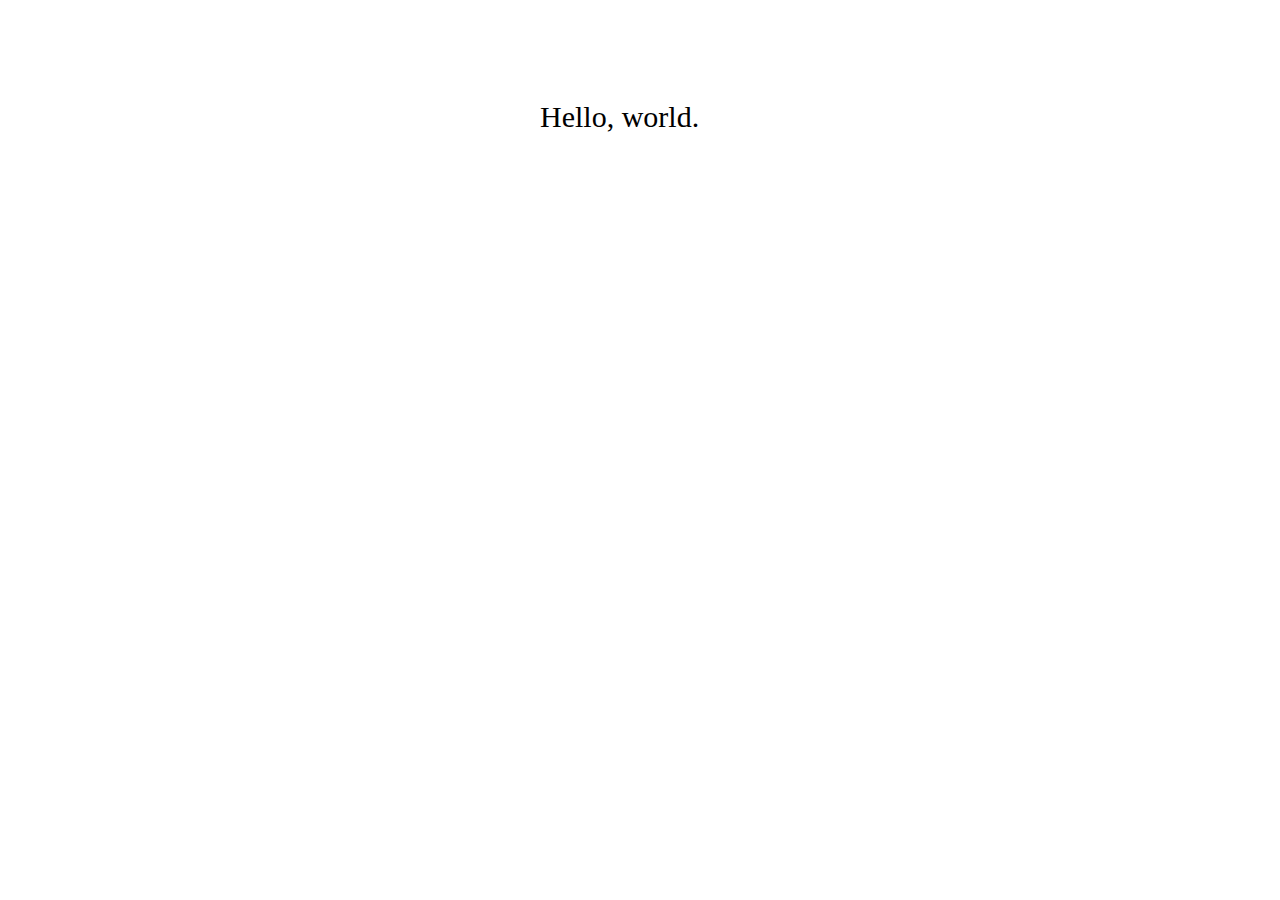
==== index.html @ 1fff1e98 "Create index.html" ====
<!DOCTYPE html>
<html>
<head lang="en">
    <meta charset="UTF-8">
    <title>html5</title>
    <style type="text/css">
    .theme{
      display: block;
      width: 200px;
      font-size: 30px;
      margin: 100px auto;
    }
    </style>
</head>
<body>
<div class="theme">
  Hello, world.
</div>

</body>
</html>
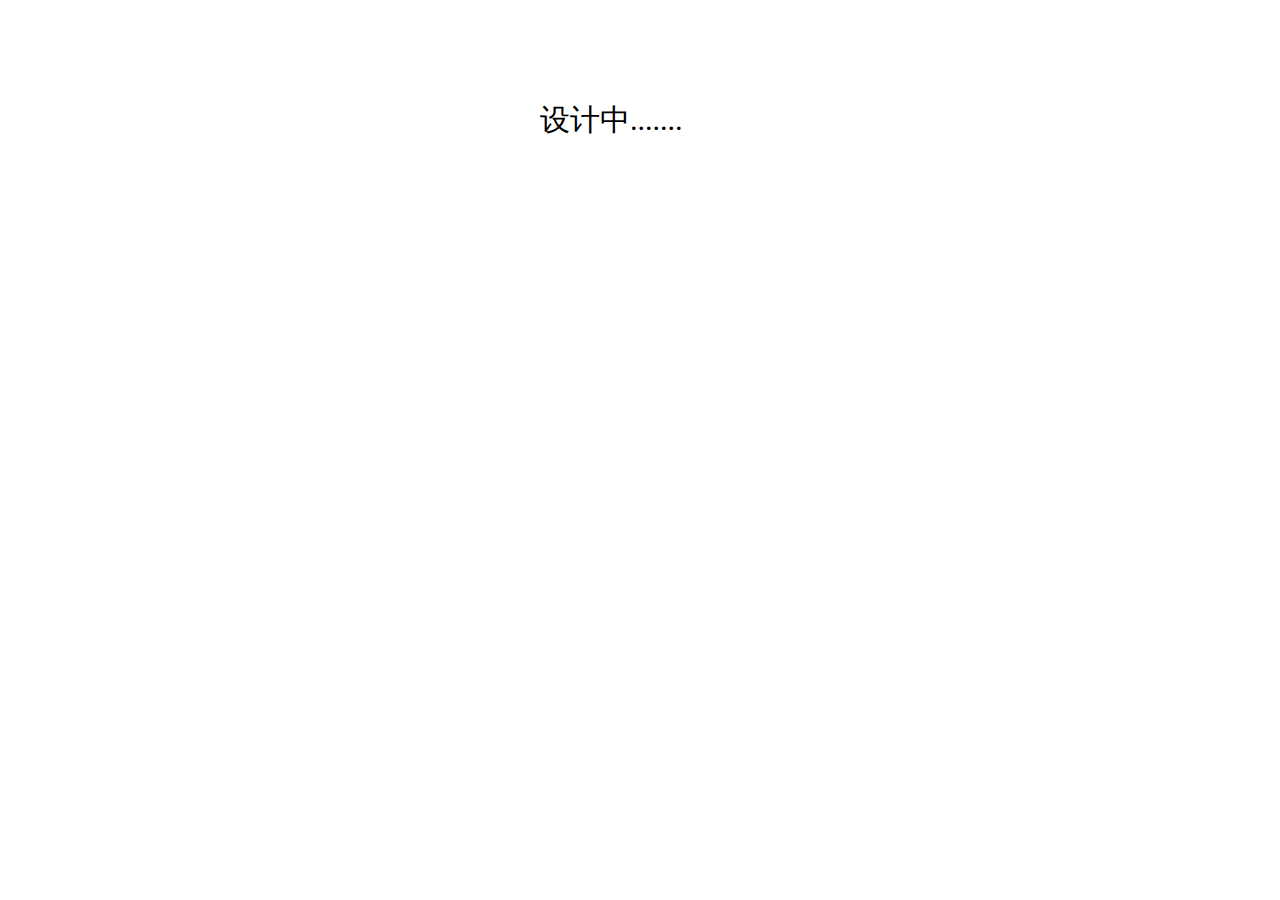
==== commit c62a1b01: "Update index.html" ====
--- a/index.html
+++ b/index.html
@@ -2,7 +2,7 @@
 <html>
 <head lang="en">
     <meta charset="UTF-8">
-    <title>html5</title>
+    <title>我的简历</title>
     <style type="text/css">
     .theme{
       display: block;
@@ -14,7 +14,7 @@
 </head>
 <body>
 <div class="theme">
-  Hello, world.
+  设计中.......
 </div>
 
 </body>
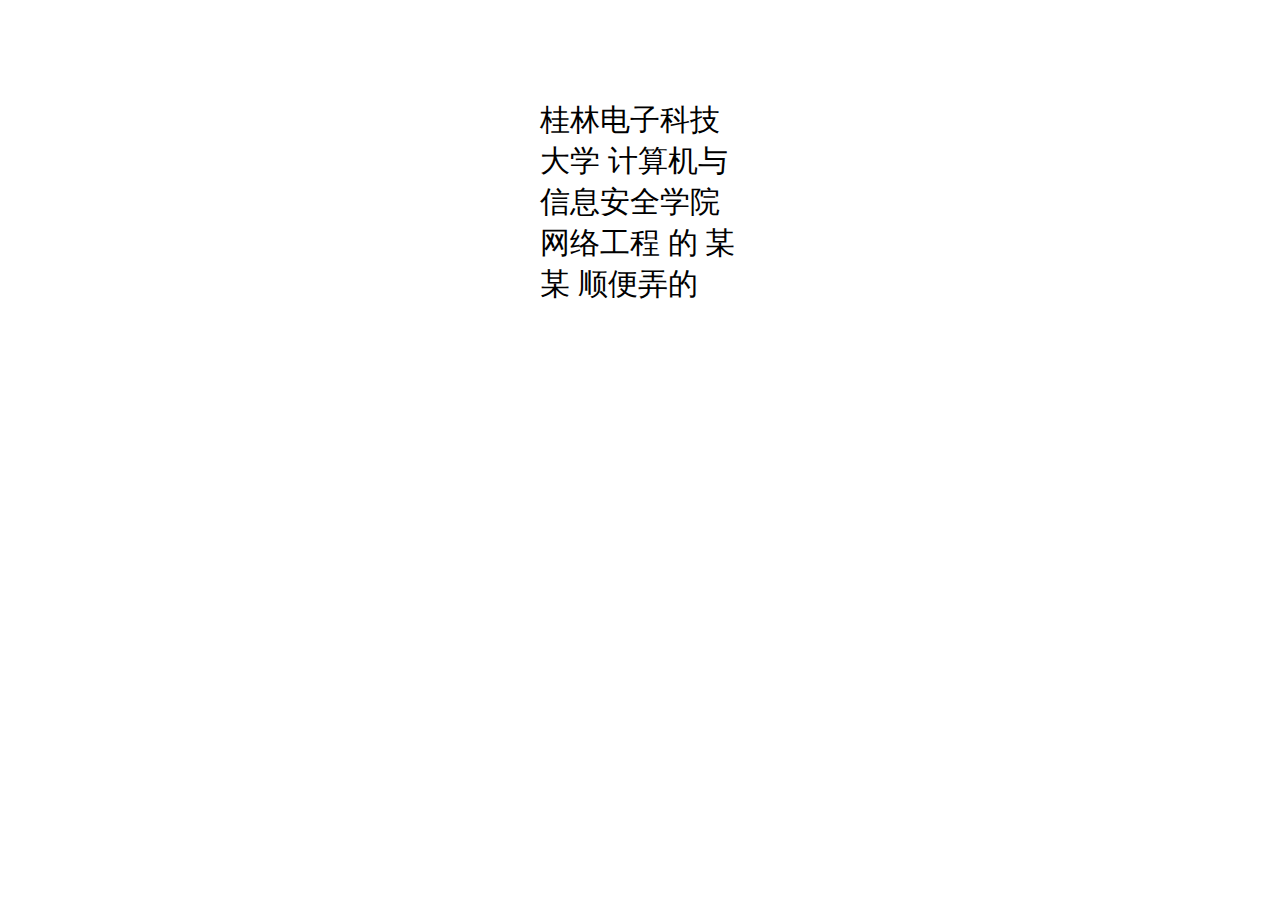
==== commit 5773e537: "Update index.html" ====
--- a/index.html
+++ b/index.html
@@ -14,7 +14,12 @@
 </head>
 <body>
 <div class="theme">
-  设计中.......
+   桂林电子科技大学
+    计算机与信息安全学院
+    网络工程
+    的
+    某某
+    顺便弄的
 </div>
 
 </body>
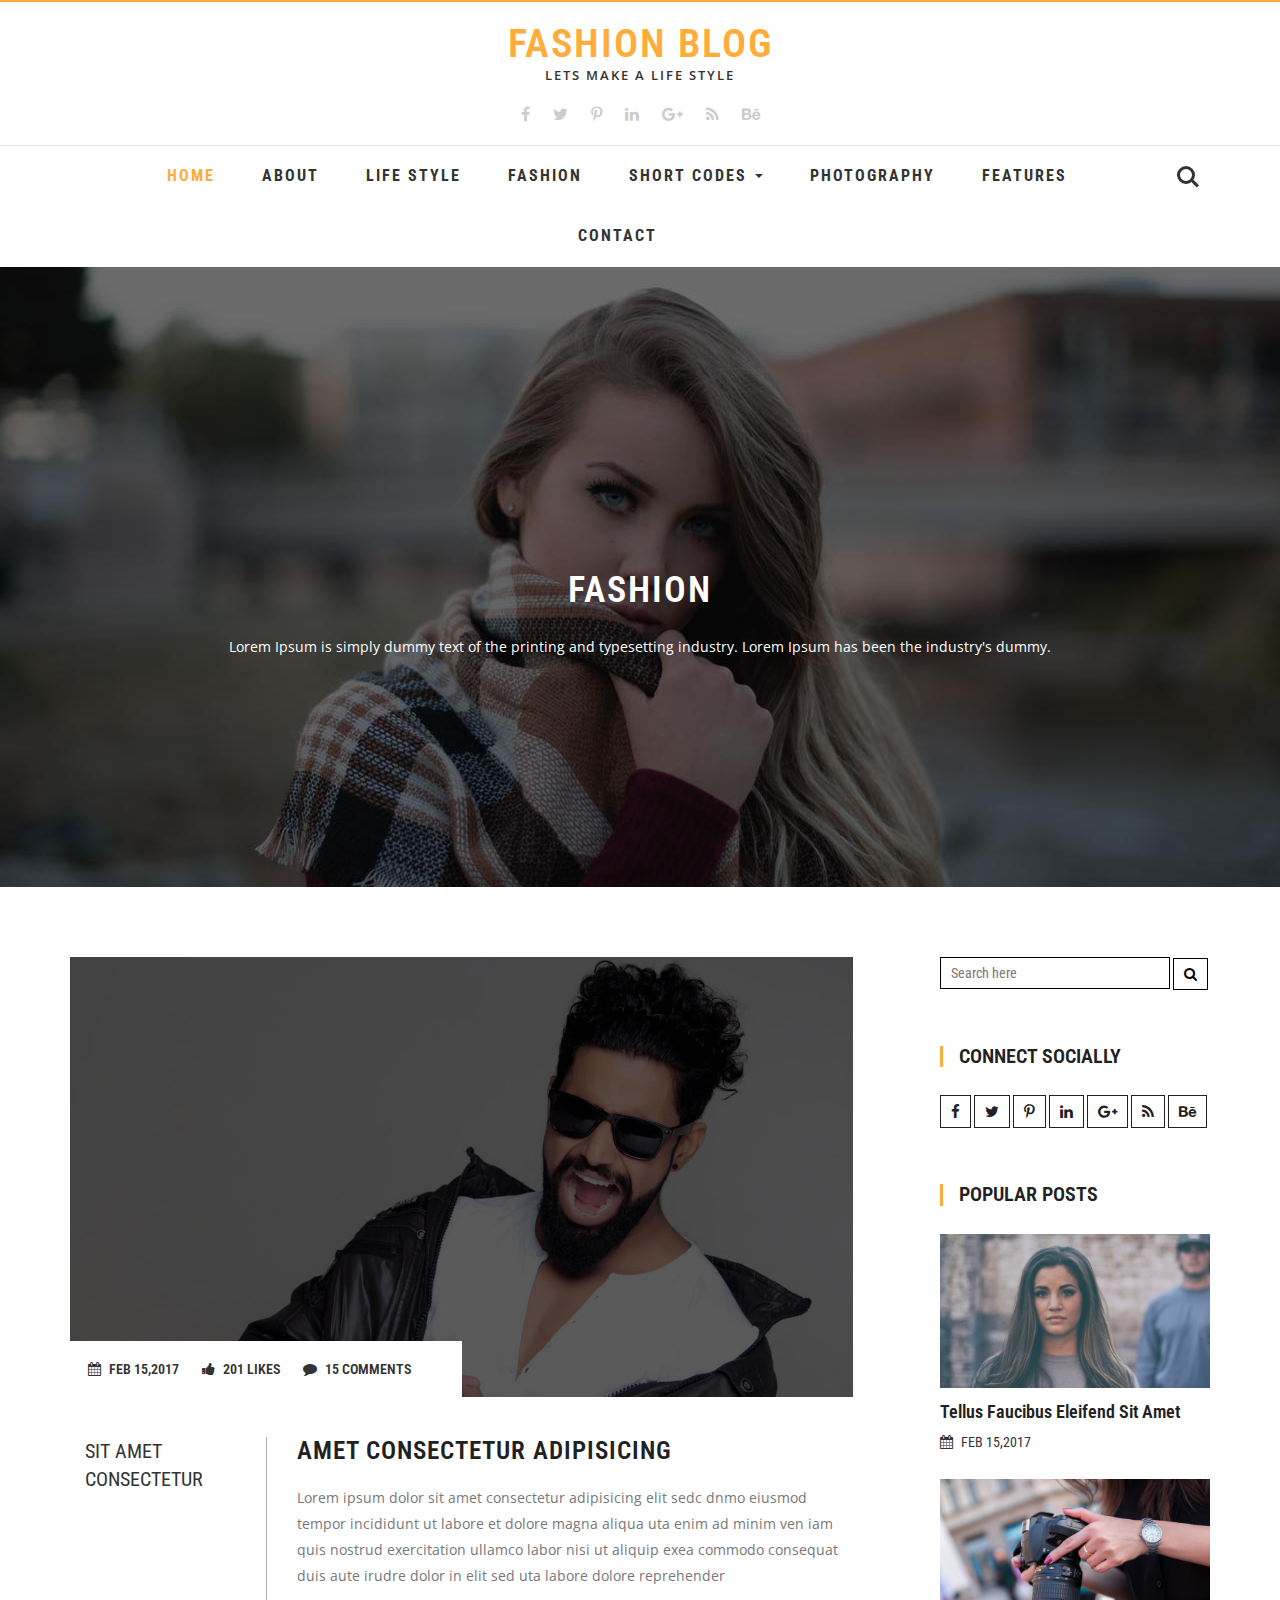
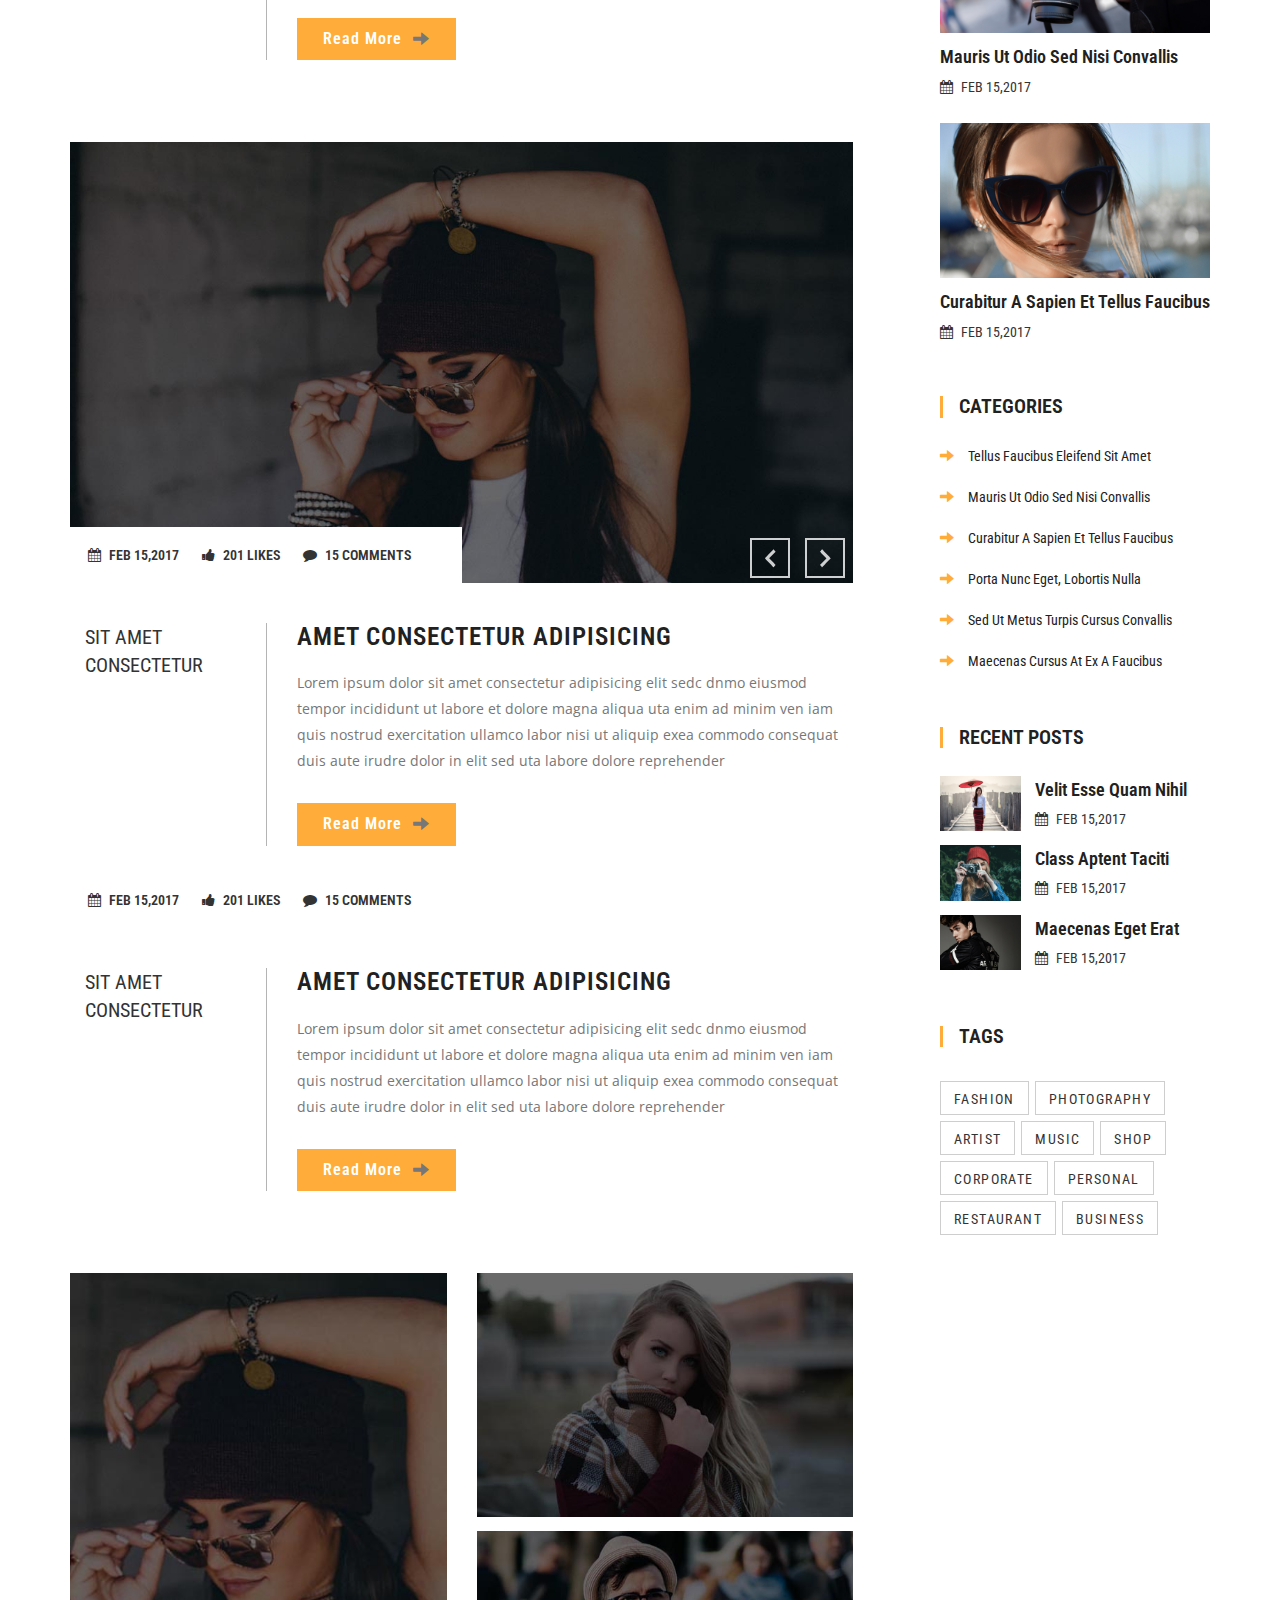
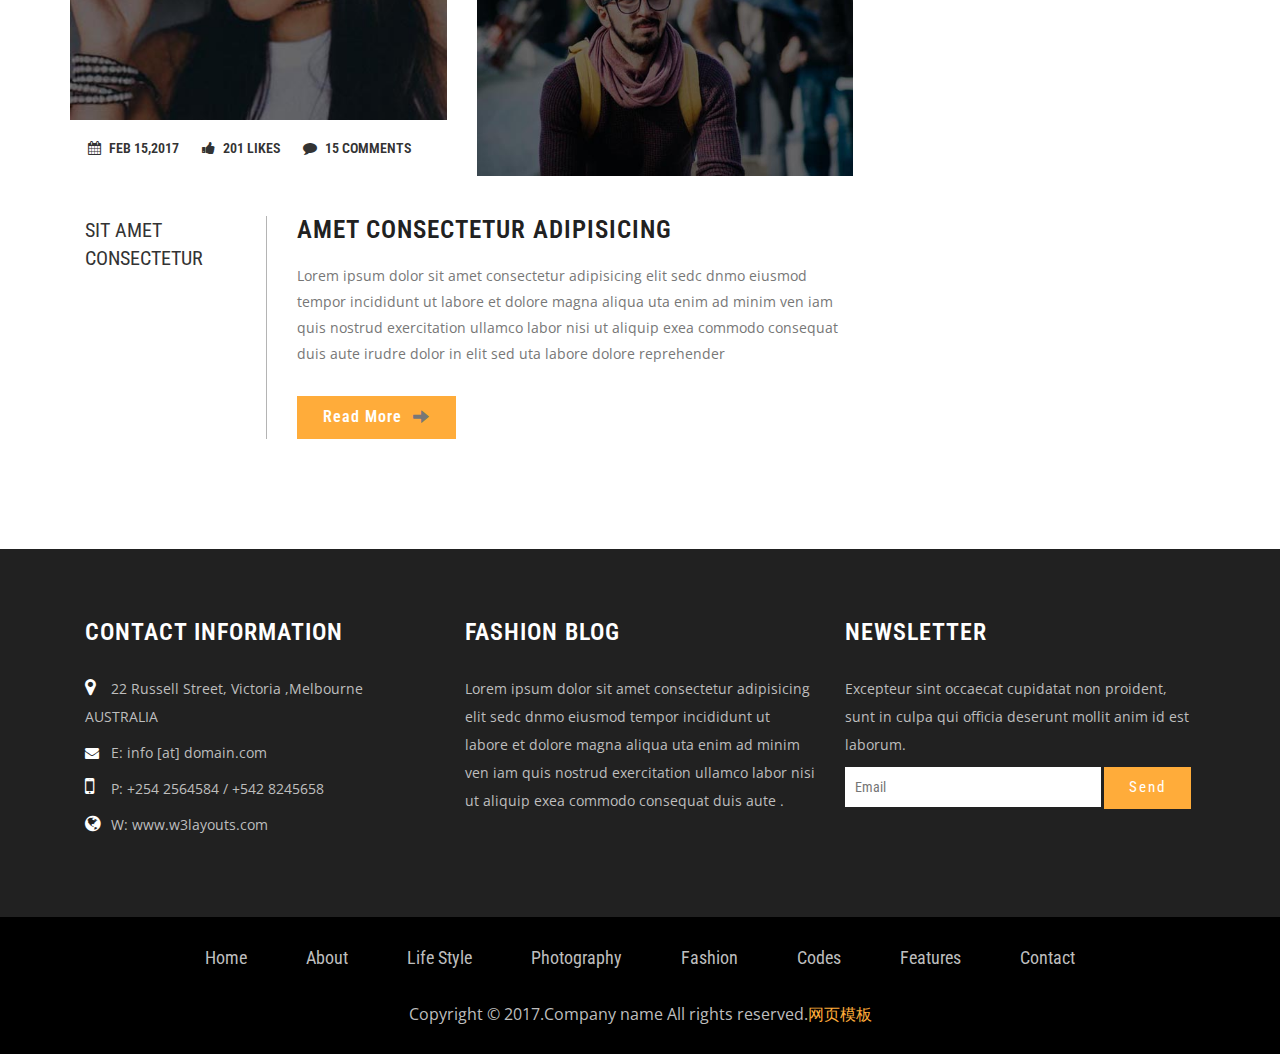
==== commit e081693b: "Add files via upload" ====
--- a/index.html
+++ b/index.html
@@ -1,26 +1,521 @@
-<!DOCTYPE html>
-<html>
-<head lang="en">
-    <meta charset="UTF-8">
-    <title>我的简历</title>
-    <style type="text/css">
-    .theme{
-      display: block;
-      width: 200px;
-      font-size: 30px;
-      margin: 100px auto;
-    }
-    </style>
-</head>
-<body>
-<div class="theme">
-   桂林电子科技大学
-    计算机与信息安全学院
-    网络工程
-    的
-    某某
-    顺便弄的
-</div>
-
-</body>
-</html>
+<!DOCTYPE html>
+<html lang="en">
+<head>
+<title>Home</title>    
+<link href="css/font-awesome.min.css" rel="stylesheet" type="text/css" media="all" /><!-- fontawesome -->     
+<link href="css/bootstrap.min.css" rel="stylesheet" type="text/css" media="all" /><!-- Bootstrap stylesheet -->
+<link href="css/style.css" rel="stylesheet" type="text/css" media="all" />
+<link rel="stylesheet" href="css/flexslider.css" type="text/css" media="screen" property="" />
+<!-- stylesheet -->
+<!-- meta tags -->
+<meta name="viewport" content="width=device-width, initial-scale=1">
+<meta http-equiv="Content-Type" content="text/html; charset=utf-8" />
+<meta name="keywords" content="" />
+<script type="application/x-javascript"> addEventListener("load", function() { setTimeout(hideURLbar, 0); }, false); function hideURLbar(){ window.scrollTo(0,1); } </script>
+<!-- //meta tags -->
+<!--fonts-->
+<link href="http://fonts.googleapis.com/css?family=Roboto+Condensed:300,300i,400,400i,700,700i&subset=cyrillic,cyrillic-ext,greek,greek-ext,latin-ext,vietnamese" rel="stylesheet">
+<link href="http://fonts.googleapis.com/css?family=Open+Sans" rel="stylesheet">
+<!--//fonts-->
+<script type="text/javascript" src="js/jquery-2.1.4.min.js"></script>
+<script src="js/main.js"></script>
+<!-- Required-js -->
+<!-- main slider-banner -->
+<script src="js/skdslider.min.js"></script>
+<link href="css/skdslider.css" rel="stylesheet">
+<script type="text/javascript">
+		jQuery(document).ready(function(){
+			jQuery('#demo1').skdslider({'delay':5000, 'animationSpeed': 2000,'showNextPrev':true,'showPlayButton':true,'autoSlide':true,'animationType':'fading'});
+						
+			jQuery('#responsive').change(function(){
+			  $('#responsive_wrapper').width(jQuery(this).val());
+			});
+			
+		});
+</script>	
+<!-- //main slider-banner --> 
+<!-- start-smoth-scrolling -->
+<script type="text/javascript" src="js/move-top.js"></script>
+<script type="text/javascript" src="js/easing.js"></script>
+<script type="text/javascript">
+	jQuery(document).ready(function($) {
+		$(".scroll").click(function(event){		
+			event.preventDefault();
+			$('html,body').animate({scrollTop:$(this.hash).offset().top},1000);
+		});
+	});
+</script>
+<!-- start-smoth-scrolling -->
+
+<!-- scriptfor smooth drop down-nav -->
+<script>
+$(document).ready(function(){
+    $(".dropdown").hover(            
+        function() {
+            $('.dropdown-menu', this).stop( true, true ).slideDown("fast");
+            $(this).toggleClass('open');        
+        },
+        function() {
+            $('.dropdown-menu', this).stop( true, true ).slideUp("fast");
+            $(this).toggleClass('open');       
+        }
+    );
+});
+</script>
+<!-- //script for smooth drop down-nav -->
+</head>
+<body>
+<!-- header -->
+	<header>
+		<div class="w3layouts-top-strip">
+			<div class="container">
+				<div class="logo">
+					<h1><a href="index.html">Fashion Blog</a></h1>
+					<p>lets make a Life style</p>
+				</div>
+				<div class="w3ls-social-icons">
+					<a class="facebook" href="#"><i class="fa fa-facebook"></i></a>
+					<a class="twitter" href="#"><i class="fa fa-twitter"></i></a>
+					<a class="pinterest" href="#"><i class="fa fa-pinterest-p"></i></a>
+					<a class="linkedin" href="#"><i class="fa fa-linkedin"></i></a>
+					<a class="linkedin" href="#"><i class="fa fa-google-plus"></i></a>
+					<a class="linkedin" href="#"><i class="fa fa-rss"></i></a>
+					<a class="linkedin" href="#"><i class="fa fa-behance"></i></a>
+				</div>
+			</div>
+		</div>
+		<!-- navigation -->
+			<nav class="navbar navbar-default">
+			  <div class="container">
+				<!-- Brand and toggle get grouped for better mobile display -->
+				<div class="navbar-header">
+				  <button type="button" class="navbar-toggle collapsed" data-toggle="collapse" data-target="#bs-example-navbar-collapse-1" aria-expanded="false">
+					<span class="sr-only">Toggle navigation</span>
+					<span class="icon-bar"></span>
+					<span class="icon-bar"></span>
+					<span class="icon-bar"></span>
+				  </button>
+				</div>
+
+				<!-- Collect the nav links, forms, and other content for toggling -->
+				<div class="collapse navbar-collapse" id="bs-example-navbar-collapse-1">
+				  <ul class="nav navbar-nav">
+					<li><a class="active" href="index.html">Home</a></li>
+					<li><a href="about.html">About</a></li>
+					<li><a href="lifestyle.html">Life Style</a></li>
+					
+					<li><a href="fashion.html">Fashion</a></li>
+					<li class="dropdown">
+					  <a href="#" class="dropdown-toggle" data-toggle="dropdown" role="button" aria-haspopup="true" aria-expanded="false">Short Codes <span class="caret"></span></a>
+					  <ul class="dropdown-menu">
+					  <li><a href="icons.html">Icons Page</a></li>
+						<li><a href="typo.html">Typography</a></li>
+						
+					  </ul>
+					</li>
+					<li><a href="photography.html">Photography</a></li>
+					<li><a href="features.html">Features</a></li>
+					<li><a href="contact.html">Contact</a></li>
+				  </ul>
+				</div><!-- /.navbar-collapse -->
+				<div class="w3_agile_login">
+							<div class="cd-main-header">
+								<a class="cd-search-trigger" href="#cd-search"> <span></span></a>
+								<!-- cd-header-buttons -->
+							</div>
+							<div id="cd-search" class="cd-search">
+								<form action="#" method="post">
+									<input name="Search" type="search" placeholder="Search...">
+								</form>
+							</div>
+						</div>
+						<div class="clearfix"> </div>
+
+			  </div><!-- /.container-fluid -->
+			</nav>
+			
+		<!-- //navigation -->
+	</header>
+	<!-- //header -->
+	<!-- top-header and slider -->
+	<div class="w3-slider">	
+	<!-- main-slider -->
+		<ul id="demo1">
+			<li>
+				<img src="images/1.jpg" alt="" />
+				<!--Slider Description example-->
+				<div class="slide-desc">
+					<h3>Fashion</h3>
+					<p>Lorem Ipsum is simply dummy text of the printing and typesetting industry. Lorem Ipsum has been the industry's dummy. </p>
+				</div>
+			</li>
+			<li>
+				<img src="images/2.jpg" alt="" />
+				  <div class="slide-desc">
+					<h3>Life Style </h3>
+					<p>It is a long established fact that a reader will be distracted by the readable content of a page when looking at its layout. </p>
+				</div>
+			</li>
+			<li>
+				<img src="images/3.jpg" alt="" />
+				<div class="slide-desc">
+					<h3>Photography</h3>
+					<p>Contrary to popular belief, Lorem Ipsum is not simply random text. It has roots in a piece of classical Latin literature. </p>
+				</div>
+			</li>
+			
+		</ul>
+	</div>
+	<!-- //main-slider -->
+	<!-- //top-header and slider -->
+	<div class="container">
+		<div class="banner-btm-agile">
+		<!-- //btm-wthree-left -->
+			<div class="col-md-9 btm-wthree-left">
+				<div class="wthree-top">
+					<div class="w3agile-top">
+						<div class="w3agile_special_deals_grid_left_grid">
+							<a href="singlepage.html"><img src="images/4.jpg" class="img-responsive" alt="" /></a>
+						</div>
+						<div class="w3agile-middle">
+						<ul>
+							<li><a href="#"><i class="fa fa-calendar" aria-hidden="true"></i>FEB 15,2017</a></li>
+							<li><a href="#"><i class="fa fa-thumbs-up" aria-hidden="true"></i>201 LIKES</a></li>
+							<li><a href="#"><i class="fa fa-comment" aria-hidden="true"></i>15 COMMENTS</a></li>
+							
+						</ul>
+					</div>
+					</div>
+					
+					<div class="w3agile-bottom">
+						<div class="col-md-3 w3agile-left">
+							<h5>Sit amet consectetur</h5>
+						</div>
+						<div class="col-md-9 w3agile-right">
+							<h3><a href="singlepage.html">Amet consectetur adipisicing </a></h3>
+							<p>Lorem ipsum dolor sit amet consectetur adipisicing elit sedc dnmo eiusmod tempor incididunt ut labore et dolore magna aliqua uta enim ad minim ven iam quis nostrud exercitation ullamco labor nisi ut aliquip exea commodo consequat duis aute irudre dolor in elit sed uta labore dolore reprehender</p>
+							<a class="agileits w3layouts" href="singlepage.html">Read More <span class="glyphicon agileits w3layouts glyphicon-arrow-right" aria-hidden="true"></span></a>
+						</div>
+							<div class="clearfix"></div>
+					</div>
+				</div>
+				<!-- wthree-top-1 -->
+				<div class="wthree-top-1">
+					<div class="w3agile-top">
+						<section class="slider">
+					<div class="flexslider">
+						<ul class="slides">
+							<li>
+								<div class="w3agile_special_deals_grid_left_grid">
+									<a href="singlepage.html"><img src="images/2.jpg" class="img-responsive" alt="" /></a>
+								</div>
+							</li>
+							<li>
+								<div class="w3agile_special_deals_grid_left_grid">
+									<a href="singlepage.html"><img src="images/3.jpg" class="img-responsive" alt="" /></a>
+								</div>
+							</li>
+							<li>
+								<div class="w3agile_special_deals_grid_left_grid">
+									<a href="singlepage.html"><img src="images/3.jpg" class="img-responsive" alt="" /></a>
+								</div>
+							</li>
+						</ul>
+					</div>
+				</section>
+			<!-- flexSlider -->
+				<script defer src="js/jquery.flexslider.js"></script>
+				<script type="text/javascript">
+					$(window).load(function(){
+					  $('.flexslider').flexslider({
+						animation: "slide",
+						start: function(slider){
+						  $('body').removeClass('loading');
+						}
+					  });
+					});
+				</script>
+			<!-- //flexSlider -->
+
+						<div class="w3agile-middle">
+						<ul>
+							<li><a href="#"><i class="fa fa-calendar" aria-hidden="true"></i>FEB 15,2017</a></li>
+							<li><a href="#"><i class="fa fa-thumbs-up" aria-hidden="true"></i>201 LIKES</a></li>
+							<li><a href="#"><i class="fa fa-comment" aria-hidden="true"></i>15 COMMENTS</a></li>
+							
+						</ul>
+					</div>
+					</div>
+					
+					<div class="w3agile-bottom">
+						<div class="col-md-3 w3agile-left">
+							<h5>Sit amet consectetur</h5>
+						</div>
+						<div class="col-md-9 w3agile-right">
+							<h3><a href="singlepage.html">Amet consectetur adipisicing </a></h3>
+							<p>Lorem ipsum dolor sit amet consectetur adipisicing elit sedc dnmo eiusmod tempor incididunt ut labore et dolore magna aliqua uta enim ad minim ven iam quis nostrud exercitation ullamco labor nisi ut aliquip exea commodo consequat duis aute irudre dolor in elit sed uta labore dolore reprehender</p>
+							<a class="agileits w3layouts" href="singlepage.html">Read More <span class="glyphicon agileits w3layouts glyphicon-arrow-right" aria-hidden="true"></span></a>
+						</div>
+							<div class="clearfix"></div>
+					</div>
+				</div>
+				<!-- //wthree-top-1 -->
+				<!-- wthree-top-1 -->
+				<div class="wthree-top-1">
+					<div class="w3agile-top">
+						<!---<iframe src="https://player.vimeo.com/video/37111758" webkitallowfullscreen mozallowfullscreen allowfullscreen></iframe>--->
+
+						<div class="w3agile-middle">
+						<ul>
+							<li><a href="#"><i class="fa fa-calendar" aria-hidden="true"></i>FEB 15,2017</a></li>
+							<li><a href="#"><i class="fa fa-thumbs-up" aria-hidden="true"></i>201 LIKES</a></li>
+							<li><a href="#"><i class="fa fa-comment" aria-hidden="true"></i>15 COMMENTS</a></li>
+							
+						</ul>
+					</div>
+					</div>
+					
+					<div class="w3agile-bottom">
+						<div class="col-md-3 w3agile-left">
+							<h5>Sit amet consectetur</h5>
+						</div>
+						<div class="col-md-9 w3agile-right">
+							<h3><a href="singlepage.html">Amet consectetur adipisicing </a></h3>
+							<p>Lorem ipsum dolor sit amet consectetur adipisicing elit sedc dnmo eiusmod tempor incididunt ut labore et dolore magna aliqua uta enim ad minim ven iam quis nostrud exercitation ullamco labor nisi ut aliquip exea commodo consequat duis aute irudre dolor in elit sed uta labore dolore reprehender</p>
+							<a class="agileits w3layouts" href="singlepage.html">Read More <span class="glyphicon agileits w3layouts glyphicon-arrow-right" aria-hidden="true"></span></a>
+						</div>
+							<div class="clearfix"></div>
+					</div>
+				</div>
+				<!-- //wthree-top-1 -->
+				<div class="wthree-top-1">
+					<div class="w3agile-top">
+					<div class="col-md-6 w3-lft">
+						<div class="w3agile_special_deals_grid_left_grid">
+							<a href="singlepage.html"><img src="images/5.jpg" class="img-responsive" alt="" /></a>
+						</div>
+					</div>
+					<div class="col-md-6 w3-rgt">
+						<div class="w3-rgt-top">
+							<div class="w3agile_special_deals_grid_left_grid">
+								<a href="singlepage.html"><img src="images/g6.jpg" class="img-responsive" alt="" /></a>
+							</div>
+						</div>
+						<div class="w3-rgt-top1">
+							<div class="w3agile_special_deals_grid_left_grid">
+								<a href="singlepage.html"><img src="images/g8.jpg" class="img-responsive" alt="" /></a>
+							</div>
+						</div>
+					</div>
+					<div class="clearfix"></div>
+						<div class="w3agile-middle">
+						<ul>
+							<li><a href="#"><i class="fa fa-calendar" aria-hidden="true"></i>FEB 15,2017</a></li>
+							<li><a href="#"><i class="fa fa-thumbs-up" aria-hidden="true"></i>201 LIKES</a></li>
+							<li><a href="#"><i class="fa fa-comment" aria-hidden="true"></i>15 COMMENTS</a></li>
+							
+						</ul>
+					</div>
+					</div>
+					
+					<div class="w3agile-bottom">
+						<div class="col-md-3 w3agile-left">
+							<h5>Sit amet consectetur</h5>
+						</div>
+						<div class="col-md-9 w3agile-right">
+							<h3><a href="singlepage.html">Amet consectetur adipisicing </a></h3>
+							<p>Lorem ipsum dolor sit amet consectetur adipisicing elit sedc dnmo eiusmod tempor incididunt ut labore et dolore magna aliqua uta enim ad minim ven iam quis nostrud exercitation ullamco labor nisi ut aliquip exea commodo consequat duis aute irudre dolor in elit sed uta labore dolore reprehender</p>
+							<a class="agileits w3layouts" href="singlepage.html">Read More <span class="glyphicon agileits w3layouts glyphicon-arrow-right" aria-hidden="true"></span></a>
+						</div>
+							<div class="clearfix"></div>
+					</div>
+				</div>
+				<!-- wthree-top-1 -->
+			</div>
+			<!-- //btm-wthree-left -->
+				<!-- btm-wthree-right -->
+			<div class="col-md-3 w3agile_blog_left">
+				<div class="wthreesearch">
+							<form action="#" method="post">
+								<input type="search" name="Search" placeholder="Search here" required="">
+								<button type="submit" class="btn btn-default search" aria-label="Left Align">
+									<i class="fa fa-search" aria-hidden="true"></i>
+								</button>
+							</form>
+						
+				</div>
+				
+				<div class="agileinfo_calender">
+				<h3>CONNECT SOCIALLY</h3>
+				<div class="w3ls-social-icons-1">
+					<a class="facebook" href="#"><i class="fa fa-facebook"></i></a>
+					<a class="twitter" href="#"><i class="fa fa-twitter"></i></a>
+					<a class="pinterest" href="#"><i class="fa fa-pinterest-p"></i></a>
+					<a class="linkedin" href="#"><i class="fa fa-linkedin"></i></a>
+					<a class="linkedin" href="#"><i class="fa fa-google-plus"></i></a>
+					<a class="linkedin" href="#"><i class="fa fa-rss"></i></a>
+					<a class="linkedin" href="#"><i class="fa fa-behance"></i></a>
+				</div>
+				</div>
+				<div class="w3ls_popular_posts">
+					<h3>Popular Posts</h3>
+					<div class="agileits_popular_posts_grid">
+						<div class="w3agile_special_deals_grid_left_grid">
+							<a href="singlepage.html"><img src="images/p1.jpg" class="img-responsive" alt="" /></a>
+						</div>
+						<h4><a href="singlepage.html">Tellus Faucibus Eleifend Sit Amet</a></h4>
+						<h5><i class="fa fa-calendar" aria-hidden="true"></i>FEB 15,2017</h5>
+					</div>
+					<div class="agileits_popular_posts_grid">
+						<div class="w3agile_special_deals_grid_left_grid">
+								<a href="singlepage.html"><img src="images/p2.jpg" class="img-responsive" alt="" /></a>
+							</div>
+						<h4><a href="singlepage.html">Mauris Ut Odio Sed Nisi Convallis</a></h4>
+						<h5><i class="fa fa-calendar" aria-hidden="true"></i>FEB 15,2017</h5>
+					</div>
+					<div class="agileits_popular_posts_grid">
+						<div class="w3agile_special_deals_grid_left_grid">
+								<a href="singlepage.html"><img src="images/p3.jpg" class="img-responsive" alt="" /></a>
+						</div>
+						<h4><a href="singlepage.html">Curabitur A Sapien Et Tellus Faucibus</a></h4>
+						<h5><i class="fa fa-calendar" aria-hidden="true"></i>FEB 15,2017</h5>
+					</div>
+				</div>
+				
+				<div class="w3l_categories">
+					<h3>Categories</h3>
+					<ul>
+						<li><a href="singlepage.html"><span class="glyphicon glyphicon-arrow-right" aria-hidden="true"></span>tellus faucibus eleifend sit amet</a></li>
+						<li><a href="singlepage.html"><span class="glyphicon glyphicon-arrow-right" aria-hidden="true"></span>Mauris ut odio sed nisi convallis</a></li>
+						<li><a href="singlepage.html"><span class="glyphicon glyphicon-arrow-right" aria-hidden="true"></span>Curabitur a sapien et tellus faucibus</a></li>
+						<li><a href="singlepage.html"><span class="glyphicon glyphicon-arrow-right" aria-hidden="true"></span>porta nunc eget, lobortis nulla</a></li>
+						<li><a href="singlepage.html"><span class="glyphicon glyphicon-arrow-right" aria-hidden="true"></span>Sed ut metus turpis cursus convallis</a></li>
+						<li><a href="singlepage.html"><span class="glyphicon glyphicon-arrow-right" aria-hidden="true"></span>Maecenas cursus at ex a faucibus</a></li>
+					</ul>
+				</div>
+			<div class="w3ls_recent_posts">
+					<h3>Recent Posts</h3>
+					<div class="agileits_recent_posts_grid">
+						<div class="agileits_recent_posts_gridl">
+							<div class="w3agile_special_deals_grid_left_grid">
+									<a href="singlepage.html"><img src="images/r1.jpg" class="img-responsive" alt="" /></a>
+								</div>
+						</div>
+						<div class="agileits_recent_posts_gridr">
+							<h4><a href="singlepage.html">velit esse quam nihil</a></h4>
+							<h5><i class="fa fa-calendar" aria-hidden="true"></i>FEB 15,2017</h5>
+						</div>
+						<div class="clearfix"> </div>
+					</div>
+					<div class="agileits_recent_posts_grid">
+						<div class="agileits_recent_posts_gridl">
+							<div class="w3agile_special_deals_grid_left_grid">
+									<a href="singlepage.html"><img src="images/r2.jpg" class="img-responsive" alt="" /></a>
+								</div>
+						</div>
+						<div class="agileits_recent_posts_gridr">
+							<h4><a href="singlepage.html">Class aptent taciti </a></h4>
+							<h5><i class="fa fa-calendar" aria-hidden="true"></i>FEB 15,2017</h5>
+						</div>
+						<div class="clearfix"> </div>
+					</div>
+					<div class="agileits_recent_posts_grid">
+						<div class="agileits_recent_posts_gridl">
+							<div class="w3agile_special_deals_grid_left_grid">
+									<a href="singlepage.html"><img src="images/r3.jpg" class="img-responsive" alt="" /></a>
+								</div>
+						</div>
+						<div class="agileits_recent_posts_gridr">
+							<h4><a href="singlepage.html">Maecenas eget erat </a></h4>
+							<h5><i class="fa fa-calendar" aria-hidden="true"></i>FEB 15,2017</h5>
+						</div>
+						<div class="clearfix"> </div>
+					</div>
+				</div>
+			<div class="w3l_tags">
+					<h3>Tags</h3>
+					<ul class="tag">
+						<li><a href="singlepage.html">Fashion</a></li>
+						<li><a href="singlepage.html">Photography</a></li>
+						<li><a href="singlepage.html">Artist</a></li>
+						<li><a href="singlepage.html">Music</a></li>
+						<li><a href="singlepage.html">Shop</a></li>
+						<li><a href="singlepage.html">Corporate</a></li>
+						<li><a href="singlepage.html">Personal</a></li>
+						<li><a href="singlepage.html">Restaurant</a></li>
+						<li><a href="singlepage.html">Business</a></li>
+					</ul>
+				</div>
+			</div>
+			<!-- //btm-wthree-right -->
+			<div class="clearfix"></div>
+		</div>
+	</div>
+	<!-- footer -->
+	<div class="footer-agile-info">
+		<div class="container">
+			<div class="col-md-4 w3layouts-footer">
+				<h3>Contact Information</h3>
+					<p><span><i class="fa fa-map-marker" aria-hidden="true"></i></span>22 Russell Street, Victoria ,Melbourne AUSTRALIA </p>
+					<p><span><i class="fa fa-envelope" aria-hidden="true"></i></span><a href="#">E: info [at] domain.com</a> </p>
+					<p><span><i class="fa fa-mobile" aria-hidden="true"></i></span>P: +254 2564584 / +542 8245658 </p>
+					<p><span><i class="fa fa-globe" aria-hidden="true"></i></span><a href="#">W: www.w3layouts.com</a></p>
+			</div>
+			<div class="col-md-4 wthree-footer">
+				<h2>Fashion Blog</h2>
+				<p>Lorem ipsum dolor sit amet consectetur adipisicing elit sedc dnmo eiusmod tempor incididunt ut labore et dolore magna aliqua uta enim ad minim ven iam quis nostrud exercitation ullamco labor nisi ut aliquip exea commodo consequat duis aute .</p>
+			</div>
+			<div class="col-md-4 w3-agile">
+				<h3>Newsletter</h3>
+				<p>Excepteur sint occaecat cupidatat non proident, sunt in culpa qui officia deserunt mollit anim id est laborum.</p>
+				<form action="#" method="post">
+					<input type="email" name="Email" placeholder="Email" required="">
+					<input type="submit" value="Send">
+				</form>
+			</div>
+		</div>
+	</div>
+	<!-- footer -->
+	<!-- copyright -->
+	<div class="copyright">
+		<div class="container">
+			<div class="w3agile-list">
+				<ul>
+					<li><a href="index.html">Home</a></li>
+					<li><a href="about.html">About</a></li>
+					<li><a href="lifestyle.html">Life Style</a></li>
+					<li><a href="photography.html">Photography</a></li>
+					<li><a href="fashion.html">Fashion</a></li>
+					<li><a href="icons.html">Codes</a></li>
+					<li><a href="features.html">Features</a></li>
+					<li><a href="contact.html">Contact</a></li>
+				</ul>
+			</div>
+			<div class="agileinfo">
+				<p>Copyright &copy; 2017.Company name All rights reserved.<a target="_blank" href="http://sc.chinaz.com/moban/">&#x7F51;&#x9875;&#x6A21;&#x677F;</a></p>
+			</div>
+		</div>
+	</div>
+<!-- //copyright -->
+<!-- here stars scrolling icon -->
+	<script type="text/javascript">
+		$(document).ready(function() {
+			/*
+				var defaults = {
+				containerID: 'toTop', // fading element id
+				containerHoverID: 'toTopHover', // fading element hover id
+				scrollSpeed: 1200,
+				easingType: 'linear' 
+				};
+			*/
+								
+			$().UItoTop({ easingType: 'easeOutQuart' });
+								
+			});
+	</script>
+<!-- //here ends scrolling icon -->
+
+<!-- jQuery (necessary for Bootstrap's JavaScript plugins) -->
+<script src="js/bootstrap.js"></script>
+</body>
+</html>--- a/css/style.css
+++ b/css/style.css
@@ -0,0 +1,3304 @@
+body{
+	padding:0;
+	margin:0;
+	background:#fff;
+	font-family: 'Roboto Condensed', sans-serif;
+}
+a{
+	text-decoration:none;
+}
+body a{
+    transition:0.5s all;
+	-webkit-transition:0.5s all;
+	-moz-transition:0.5s all;
+	-o-transition:0.5s all;
+	-ms-transition:0.5s all;
+	font-weight:400;
+}
+input[type="button"],input[type="submit"]{
+	transition:0.5s all;
+	-webkit-transition:0.5s all;
+	-moz-transition:0.5s all;
+	-o-transition:0.5s all;
+	-ms-transition:0.5s all;
+}
+h1,h2,h3,h4,h5,h6{
+	margin:0;		
+	font-weight:400;
+    transition:0.5s all;
+	-webkit-transition:0.5s all;
+	-moz-transition:0.5s all;
+	-o-transition:0.5s all;
+	-ms-transition:0.5s all;
+}	
+p{
+	margin:0;
+	font-family: 'Open Sans', sans-serif;
+}
+ul{
+	margin:0;
+	padding:0;
+}
+label{
+	margin:0;
+}
+.w3_agile_login {
+    float: right;
+    margin-top: 9px;
+}
+.w3_agile_login a i {
+    color: #fff;
+    font-size: 1.5em;
+    margin-top: 0.5em;
+}
+/*--search--*/
+.cd-main-header {
+  /* Force Hardware Acceleration in WebKit */
+  -webkit-transform: translateZ(0);
+  -moz-transform: translateZ(0);
+  -ms-transform: translateZ(0);
+  -o-transform: translateZ(0);
+  transform: translateZ(0);
+}
+.cd-main-header {
+    -webkit-transition: -webkit-transform 0.3s;
+    -moz-transition: -moz-transform 0.3s;
+    transition: transform 0.3s;
+}
+.cd-main-content.nav-is-visible, .cd-main-header.nav-is-visible {
+	-webkit-transform: translateX(-260px);
+	-moz-transform: translateX(-260px);
+	-ms-transform: translateX(-260px);
+	-o-transform: translateX(-260px);
+	transform: translateX(-260px);
+}
+.nav-on-left .cd-main-content.nav-is-visible, .nav-on-left .cd-main-header.nav-is-visible {
+	-webkit-transform: translateX(260px);
+	-moz-transform: translateX(260px);
+	-ms-transform: translateX(260px);
+	-o-transform: translateX(260px);
+	transform: translateX(260px);
+}
+.cd-header-buttons {
+    position: absolute;
+    display: inline-block;
+    top: 0px;
+    right: 0%;
+}
+.cd-header-buttons li {
+	display: inline-block;
+}
+.cd-search-trigger, .cd-nav-trigger {
+	position: relative;
+	display: block;
+	width: 44px;
+	height: 44px;
+	overflow: hidden;
+	white-space: nowrap;
+	color: transparent;
+	z-index: 3;
+}
+.cd-search-trigger::before, .cd-search-trigger::after {
+	/* search icon */
+	content: '';
+	position: absolute;
+	-webkit-transition: opacity 0.3s;
+	-moz-transition: opacity 0.3s;
+	transition: opacity 0.3s;
+	/* Force Hardware Acceleration in WebKit */
+	-webkit-transform: translateZ(0);
+	-moz-transform: translateZ(0);
+	-ms-transform: translateZ(0);
+	-o-transform: translateZ(0);
+	transform: translateZ(0);
+	-webkit-backface-visibility: hidden;
+	backface-visibility: hidden;
+}
+.cd-search-trigger::before {
+	/* lens */
+	top: 11px;
+	left: 11px;
+	width: 18px;
+	height: 18px;
+	-webkit-border-radius: 50%;
+	-moz-border-radius: 50%;
+	border-radius: 50%;
+	border: 3px solid #333;
+}
+.cd-search-trigger::after {
+	/* handle */
+	height: 3px;
+	width: 8px;
+	background: #333;
+	bottom: 14px;
+	right: 11px;
+	-webkit-transform: rotate(45deg);
+	-moz-transform: rotate(45deg);
+	-ms-transform: rotate(45deg);
+	-o-transform: rotate(45deg);
+	transform: rotate(45deg);
+}
+.cd-search-trigger span {
+	/* container for the X icon */
+	position: absolute;
+	height: 100%;
+	width: 100%;
+	top: 0;
+	left: 0;
+}
+.cd-search-trigger span::before, .cd-search-trigger span::after {
+	/* close icon */
+	content: '';
+	position: absolute;
+	display: inline-block;
+	height: 3px;
+	width: 22px;
+	top: 50%;
+	margin-top: -2px;
+	left: 50%;
+	margin-left: -11px;
+	background: #333;
+	opacity: 0;
+	/* Force Hardware Acceleration in WebKit */
+	-webkit-transform: translateZ(0);
+	-moz-transform: translateZ(0);
+	-ms-transform: translateZ(0);
+	-o-transform: translateZ(0);
+	transform: translateZ(0);
+	-webkit-backface-visibility: hidden;
+	backface-visibility: hidden;
+	-webkit-transition: opacity 0.3s, -webkit-transform 0.3s;
+	-moz-transition: opacity 0.3s, -moz-transform 0.3s;
+	transition: opacity 0.3s, transform 0.3s;
+}
+.cd-search-trigger span::before {
+	-webkit-transform: rotate(45deg);
+	-moz-transform: rotate(45deg);
+	-ms-transform: rotate(45deg);
+	-o-transform: rotate(45deg);
+	transform: rotate(45deg);
+}
+.cd-search-trigger span::after {
+	-webkit-transform: rotate(-45deg);
+	-moz-transform: rotate(-45deg);
+	-ms-transform: rotate(-45deg);
+	-o-transform: rotate(-45deg);
+	transform: rotate(-45deg);
+}
+.cd-search-trigger.search-is-visible::before, .cd-search-trigger.search-is-visible::after {
+	/* hide search icon */
+	-moz-opacity: 0;
+	opacity: 0;
+}
+.cd-search-trigger.search-is-visible span::before, .cd-search-trigger.search-is-visible span::after {
+	/* show close icon */
+	-moz-opacity: 1;
+	opacity: 1;
+}
+.cd-search-trigger.search-is-visible span::before {
+	-webkit-transform: rotate(135deg);
+	-moz-transform: rotate(135deg);
+	-ms-transform: rotate(135deg);
+	-o-transform: rotate(135deg);
+	transform: rotate(135deg);
+}
+.cd-search-trigger.search-is-visible span::after {
+	-webkit-transform: rotate(45deg);
+	-moz-transform: rotate(45deg);
+	-ms-transform: rotate(45deg);
+	-o-transform: rotate(45deg);
+	transform: rotate(45deg);
+}
+.cd-search {
+	position: absolute;
+	width: 100%;
+	top: 100%;
+	left: 0;
+	z-index: 3;
+	opacity: 0;
+	visibility: hidden;
+	-webkit-transition: opacity .3s 0s, visibility 0s .3s;
+	-moz-transition: opacity .3s 0s, visibility 0s .3s;
+	transition: opacity .3s 0s, visibility 0s .3s;
+}
+.cd-search input {
+    border-radius: 0;
+    border: none;
+    background: #ffac3a;
+    width: 100%;
+    padding: 0 5%;
+	-webkit-box-shadow: inset 0 1px 0 #e2e3df, 0 3px 6px rgba(0, 0, 0, 0.05);
+	-moz-box-shadow: inset 0 1px 0 #e2e3df, 0 3px 6px rgba(0, 0, 0, 0.05);
+    box-shadow: inset 0 1px 0 #e2e3df, 0 3px 6px rgba(0, 0, 0, 0.05);
+    -webkit-appearance: none;
+    -moz-appearance: none;
+    -ms-appearance: none;
+    -o-appearance: none;
+    font-size: 1em;
+    padding: 1em 2em;
+	color: #fff;
+}
+.cd-search input::-webkit-input-placeholder {
+	color: #fff !important;
+}
+.cd-search input::-moz-placeholder {
+	color: #fff !important;
+}
+.cd-search input:-moz-placeholder {
+	color: #fff !important;
+}
+.cd-search input:-ms-input-placeholder {
+	color: #fff !important;
+}
+.cd-search input:focus {
+	outline: none;
+}
+.cd-search.is-visible {
+	-moz-opacity: 1;
+	opacity: 1;
+	visibility: visible;
+	-webkit-transition: opacity .3s 0s, visibility 0s 0s;
+	-moz-transition: opacity .3s 0s, visibility 0s 0s;
+	transition: opacity .3s 0s, visibility 0s 0s;
+}
+/*--//search--*/
+/*-- header --*/
+.w3-slider {
+    position: relative;
+}
+header {
+    padding: 0;
+    background: #fff;
+}
+.w3layouts-top-strip {
+    padding: 20px 0;
+    border-top: 2px solid #FFAC3A;
+}
+.logo a {
+    font-size: 40px;
+    text-decoration: none;
+    color: #FFAC3A;
+    font-weight: 600;
+    letter-spacing: 2px;
+    text-transform: uppercase;
+}
+.logo p {
+    font-size: 13px;
+    color: #333;
+    text-transform: uppercase;
+    margin: 0px 0;
+    font-weight: 600;
+    letter-spacing: 2px;
+}
+.w3ls-social-icons{
+	margin-top:20px;
+	text-align:center;
+}
+.w3ls-social-icons i, .w3ls-social i {
+    font-size: 16px;
+    margin: 0px 10px;
+    color: #ccc;
+    transition: 0.5s all;
+    -webkit-transition: 0.5s all;
+    -o-transition: 0.5s all;
+    -ms-transition: 0.5s all;
+    -moz-transition: 0.5s all;
+}
+.w3ls-social-icons i:hover,.w3ls-social i:hover {
+	color:#FFAC3A;
+    transition: 0.5s all;
+    -webkit-transition: 0.5s all;
+    -o-transition: 0.5s all;
+    -ms-transition: 0.5s all;
+    -moz-transition: 0.5s all;
+}
+.logo{
+	text-align:center;
+}
+.agileits-contact-info {
+    margin-top: 9px;
+    float: right;
+    margin-right: 15px;
+}
+.agileits-contact-info ul li {
+    display: inline-block;
+    font-size: 17px;
+	color:#000;
+}
+.agileits-contact-info ul li span {
+    left: -.5em;
+    color: #FFAC3A;
+}
+.agileits-contact-info ul li:nth-child(2) {
+    margin-left: 25px;
+}
+.agileits-contact-info ul li a {
+    color: #000;
+    vertical-align: text-bottom;
+}
+.agileits-contact-info ul li a:hover {
+    color: #FFAC3A;
+}
+/*-- //header --*/
+.agileinfo-dot {
+    background: url(../images/dott.png)repeat 0px 0px;
+    background-size: 2px;
+    -webkit-background-size: 2px;
+    -moz-background-size: 2px;
+    -o-background-size: 2px;
+    -ms-background-size: 2px;
+    padding: 1em 0;
+}
+/*-- slider-starts --*/
+
+.cb-slideshow,
+.cb-slideshow:after {
+    width: 100%;
+    height: 100%;
+    top: 0px;
+    left: 0px;
+    z-index: 0;
+	overflow: visible;
+}
+.cb-slideshow:after {
+    content: '';
+    background: transparent url(../images/pattern.png) repeat top left;
+}
+.cb-slideshow li span {
+    width: 100%;
+    height: 100%;
+    position: absolute;
+    top: 0px;
+    left: 0px;
+    color: transparent;
+    background-size: cover;
+	-webkit-background-size: cover;
+	-moz-background-size: cover;
+	-o-background-size: cover;
+	-ms-background-size: cover;
+    background-position: 50% 50%;
+    opacity: 0;
+    z-index: 0;
+	-webkit-backface-visibility: hidden;
+    -webkit-animation: imageAnimation 36s linear infinite 0s;
+    -moz-animation: imageAnimation 36s linear infinite 0s;
+    -o-animation: imageAnimation 36s linear infinite 0s;
+    -ms-animation: imageAnimation 36s linear infinite 0s;
+    animation: imageAnimation 36s linear infinite 0s;
+}
+.cb-slideshow li div {
+    z-index: 1000;
+    position: absolute;
+    bottom: 30px;
+    left: 0px;
+    width: 100%;
+    text-align: center;
+    opacity: 0;
+    -webkit-animation: titleAnimation 36s linear infinite 0s;
+    -moz-animation: titleAnimation 36s linear infinite 0s;
+    -o-animation: titleAnimation 36s linear infinite 0s;
+    -ms-animation: titleAnimation 36s linear infinite 0s;
+    animation: titleAnimation 36s linear infinite 0s;
+}
+.cb-slideshow li div h3 {
+    font-size: 200px;
+    padding: 0;
+	color: rgb(255, 255, 255);
+}
+.cb-slideshow li:nth-child(1) span { background-image: url(../images/1.jpg) }
+.cb-slideshow li:nth-child(2) span {
+    background-image: url(../images/2.jpg);
+    -webkit-animation-delay: 6s;
+    -moz-animation-delay: 6s;
+    -o-animation-delay: 6s;
+    -ms-animation-delay: 6s;
+    animation-delay: 6s;
+}
+.cb-slideshow li:nth-child(3) span {
+    background-image: url(../images/3.jpg);
+    -webkit-animation-delay: 12s;
+    -moz-animation-delay: 12s;
+    -o-animation-delay: 12s;
+    -ms-animation-delay: 12s;
+    animation-delay: 12s;
+}
+.cb-slideshow li:nth-child(4) span {
+    background-image: url(../images/4.jpg);
+    -webkit-animation-delay: 18s;
+    -moz-animation-delay: 18s;
+    -o-animation-delay: 18s;
+    -ms-animation-delay: 18s;
+    animation-delay: 18s;
+}
+.cb-slideshow li:nth-child(5) span {
+    background-image: url(../images/5.jpg);
+    -webkit-animation-delay: 24s;
+    -moz-animation-delay: 24s;
+    -o-animation-delay: 24s;
+    -ms-animation-delay: 24s;
+    animation-delay: 24s;
+}
+.cb-slideshow li:nth-child(6) span {
+    background-image: url(../images/6.jpg);
+    -webkit-animation-delay: 30s;
+    -moz-animation-delay: 30s;
+    -o-animation-delay: 30s;
+    -ms-animation-delay: 30s;
+    animation-delay: 30s;
+}
+.cb-slideshow li:nth-child(2) div {
+    -webkit-animation-delay: 6s;
+    -moz-animation-delay: 6s;
+    -o-animation-delay: 6s;
+    -ms-animation-delay: 6s;
+    animation-delay: 6s;
+}
+.cb-slideshow li:nth-child(3) div {
+    -webkit-animation-delay: 12s;
+    -moz-animation-delay: 12s;
+    -o-animation-delay: 12s;
+    -ms-animation-delay: 12s;
+    animation-delay: 12s;
+}
+.cb-slideshow li:nth-child(4) div {
+    -webkit-animation-delay: 18s;
+    -moz-animation-delay: 18s;
+    -o-animation-delay: 18s;
+    -ms-animation-delay: 18s;
+    animation-delay: 18s;
+}
+.cb-slideshow li:nth-child(5) div {
+    -webkit-animation-delay: 24s;
+    -moz-animation-delay: 24s;
+    -o-animation-delay: 24s;
+    -ms-animation-delay: 24s;
+    animation-delay: 24s;
+}
+.cb-slideshow li:nth-child(6) div {
+    -webkit-animation-delay: 30s;
+    -moz-animation-delay: 30s;
+    -o-animation-delay: 30s;
+    -ms-animation-delay: 30s;
+    animation-delay: 30s;
+}
+/* Animation for the slideshow images *
+@-webkit-keyframes imageAnimation { 
+	0% {
+	    opacity: 0;
+	    -webkit-animation-timing-function: ease-in;
+	}
+	8% {
+	    opacity: 1;
+	    -webkit-transform: scale(1.05);
+	    -webkit-animation-timing-function: ease-out;
+	}
+	17% {
+	    opacity: 1;
+	    -webkit-transform: scale(1.1);
+	}
+	25% {
+	    opacity: 0;
+	    -webkit-transform: scale(1.1);
+	}
+	100% { opacity: 0 }
+}
+@-moz-keyframes imageAnimation { 
+	0% {
+	    opacity: 0;
+	    -moz-animation-timing-function: ease-in;
+	}
+	8% {
+	    opacity: 1;
+	    -moz-transform: scale(1.05);
+	    -moz-animation-timing-function: ease-out;
+	}
+	17% {
+	    opacity: 1;
+	    -moz-transform: scale(1.1);
+	}
+	25% {
+	    opacity: 0;
+	    -moz-transform: scale(1.1);
+	}
+	100% { opacity: 0 }
+}
+@-o-keyframes imageAnimation { 
+	0% {
+	    opacity: 0;
+	    -o-animation-timing-function: ease-in;
+	}
+	8% {
+	    opacity: 1;
+	    -o-transform: scale(1.05);
+	    -o-animation-timing-function: ease-out;
+	}
+	17% {
+	    opacity: 1;
+	    -o-transform: scale(1.1);
+	}
+	25% {
+	    opacity: 0;
+	    -o-transform: scale(1.1);
+	}
+	100% { opacity: 0 }
+}
+@-ms-keyframes imageAnimation { 
+	0% {
+	    opacity: 0;
+	    -ms-animation-timing-function: ease-in;
+	}
+	8% {
+	    opacity: 1;
+	    -ms-transform: scale(1.05);
+	    -ms-animation-timing-function: ease-out;
+	}
+	17% {
+	    opacity: 1;
+	    -ms-transform: scale(1.1);
+	}
+	25% {
+	    opacity: 0;
+	    -ms-transform: scale(1.1);
+	}
+	100% { opacity: 0 }
+}
+@keyframes imageAnimation { 
+	0% {
+	    opacity: 0;
+	    animation-timing-function: ease-in;
+	}
+	8% {
+	    opacity: 1;
+	    transform: scale(1.05);
+	    animation-timing-function: ease-out;
+	}
+	17% {
+	    opacity: 1;
+	    transform: scale(1.1);
+	}
+	25% {
+	    opacity: 0;
+	    transform: scale(1.1);
+	}
+	100% { opacity: 0 }
+}
+/* Animation for the title *
+@-webkit-keyframes titleAnimation { 
+	0% {
+	    opacity: 0;
+	    -webkit-transform: translateY(200px);
+	}
+	8% {
+	    opacity: 1;
+	    -webkit-transform: translateY(0px);
+	}
+	17% {
+	    opacity: 1;
+	    -webkit-transform: scale(1);
+	}
+	19% { opacity: 0 }
+	25% {
+	    opacity: 0;
+	    -webkit-transform: scale(10);
+	}
+	100% { opacity: 0 }
+}
+@-moz-keyframes titleAnimation { 
+	0% {
+	    opacity: 0;
+	    -moz-transform: translateY(200px);
+	}
+	8% {
+	    opacity: 1;
+	    -moz-transform: translateY(0px);
+	}
+	17% {
+	    opacity: 1;
+	    -moz-transform: scale(1);
+	}
+	19% { opacity: 0 }
+	25% {
+	    opacity: 0;
+	    -moz-transform: scale(10);
+	}
+	100% { opacity: 0 }
+}
+@-o-keyframes titleAnimation { 
+	0% {
+	    opacity: 0;
+	    -o-transform: translateY(200px);
+	}
+	8% {
+	    opacity: 1;
+	    -o-transform: translateY(0px);
+	}
+	17% {
+	    opacity: 1;
+	    -o-transform: scale(1);
+	}
+	19% { opacity: 0 }
+	25% {
+	    opacity: 0;
+	    -o-transform: scale(10);
+	}
+	100% { opacity: 0 }
+}
+@-ms-keyframes titleAnimation { 
+	0% {
+	    opacity: 0;
+	    -ms-transform: translateY(200px);
+	}
+	8% {
+	    opacity: 1;
+	    -ms-transform: translateY(0px);
+	}
+	17% {
+	    opacity: 1;
+	    -ms-transform: scale(1);
+	}
+	19% { opacity: 0 }
+	25% {
+	    opacity: 0;
+	    -webkit-transform: scale(10);
+	}
+	100% { opacity: 0 }
+}
+@keyframes titleAnimation { 
+	0% {
+	    opacity: 0;
+	    transform: translateY(200px);
+	}
+	8% {
+	    opacity: 1;
+	    transform: translateY(0px);
+	}
+	17% {
+	    opacity: 1;
+	    transform: scale(1);
+	}
+	19% { opacity: 0 }
+	25% {
+	    opacity: 0;
+	    transform: scale(10);
+	}
+	100% { opacity: 0 }
+}
+/* Show at least something when animations not supported */
+.no-cssanimations .cb-slideshow li span{
+	opacity: 1;
+}
+@media screen and (max-width: 1140px) { 
+	.cb-slideshow li div h3 { font-size: 100px }
+}
+@media screen and (max-width: 600px) { 
+	.cb-slideshow li div h3 { font-size: 50px }
+}
+
+/*-- slider-ends --*/
+/*-- navigation-starts --*/
+.navbar-default {
+    background-color: transparent;
+    border-color: transparent;
+}
+.navbar {
+    margin-bottom: 0;
+}
+.navbar-default .navbar-collapse, .navbar-default .navbar-form {
+    border: none;
+    float: left;
+    width: 96%;
+}
+.navbar-nav {
+    float: none;
+    text-align: center;
+}
+.navbar-nav>li {
+    display: inline-block;
+    float: none;
+}
+.navbar-default .navbar-nav>li>a {
+    font-size: 16px;
+    text-transform: uppercase;
+    color: #333;
+    font-weight: 700;
+    letter-spacing: 2px;
+    padding: 20px 22px;
+}
+.navbar-default .navbar-nav>li>a.active,.navbar-default .navbar-nav>li>a:focus, .navbar-default .navbar-nav>li>a:hover,.navbar-default .navbar-nav>.open>a, .navbar-default .navbar-nav>.open>a:focus, .navbar-default .navbar-nav>.open>a:hover{
+    background:#fff;
+	color:#FFAC3A;
+}
+.navbar {
+    border-radius: 0px;
+    -webkit-border-radius: 0px;
+    -moz-border-radius: 0px;
+    -ms-border-radius: 0px;
+    -o-border-radius: 0px;
+	
+	border-top: 1px solid #e1e1e1;
+}
+.dropdown-menu>li>a {
+    font-size: 16px;
+	padding: 6px 20px;
+}
+.dropdown-menu>li>a:focus, .dropdown-menu>li>a:hover {
+    color: #ffffff;
+    text-decoration: none;
+    background-color: #000000;
+}
+.dropdown-menu {
+	border-radius:0;
+}
+/*-- //navigation-ends --*/
+/*-- banner-btm --*/
+.btm-wthree-left {
+    float: left;
+    width: 70%;
+    padding-left: 0;
+}
+.w3agile-middle ul li {
+    display: inline-block;
+    margin-right: 20px;
+}
+.w3agile-middle ul li a{
+    color:#333;
+	font-size:14px;
+	text-decoration:none;
+	font-weight:600;
+}
+.w3agile-middle ul li a:hover{
+    color:#FFAC3A
+}
+.w3agile-top {
+    position: relative;
+}
+.w3agile-middle {
+    width: 50%;
+    background: #fff;
+    padding: 18px;
+    position: absolute;
+    bottom: 0;
+}
+.w3agile-middle i {
+    padding-right: 8px;
+}
+.agileits_popular_posts_grid i,.w3ls_recent_posts i {
+    padding-right: 8px;
+}
+.w3agile-bottom {
+    padding: 40px 0;
+}
+.w3agile-right {
+    border-left: 1px solid #b4b4b4;
+}
+.w3agile-left h5 {
+    font-size: 20px;
+    line-height: 28px;
+    text-transform: uppercase;
+    color: #333;
+}
+.w3agile-right h3 {
+    font-size: 25px;
+    text-transform: uppercase;
+    letter-spacing: 1px;
+}
+.w3agile-right h3 a{
+    color: #212121;
+	font-weight: 600;
+	text-decoration:none;
+}
+.w3agile-right h3 a:hover{
+    color: #FFAC3A;
+}
+.w3agile-right p {
+    font-size: 14px;
+    color: #777;
+    margin: 20px 0;
+    line-height: 26px;
+}
+a.agileits.w3layouts {
+    font-weight: 600;
+     color: #FFF;
+    padding: 9px 25px;
+   background-color: #FFAC3A;
+    margin-top: 9px;
+    letter-spacing: 1px;
+    display: inline-block;
+    text-decoration: none;
+    font-size: 16px;
+	 border: 1px solid #FFAC3A;
+}
+a.agileits.w3layouts:hover {
+    border: 1px solid #FFAC3A;
+	color: #FFAC3A;
+	background:none;
+}
+span.glyphicon.agileits.w3layouts.glyphicon-arrow-right {
+    padding-left: 6px;
+    top: 2px;
+}
+.w3agile-right {
+    padding-left: 30px;
+	padding-right:0;
+}
+.banner-btm-agile {
+    margin: 5em 0;
+}
+.wthree-top-1 {
+    margin-top: 3em;
+}
+.w3agile-top iframe {
+    width: 100%;
+    min-height: 435px;
+}
+.w3-rgt-top1 {
+    margin-top: 1em;
+}
+.w3-lft {
+    padding-left: 0;
+}
+.w3-rgt {
+    padding-right: 0;
+}
+.wthreesearch input[type="search"] {
+	border: 1px solid #000;
+	padding: 5px 10px;
+	color: #000;
+	outline: none;
+	width: 85%;
+}
+l.wthreesearch input[type="search"]:active, li.wthreesearch input[type="search"]:focus {
+	border-width: 2px;
+}
+.wthreesearch .btn-default {
+	color: #000;
+	border-color: #000;
+	border-radius: 0;
+	padding: 5px 10px;
+}
+.wthreesearch {
+    margin-bottom: 4em;
+}
+.wthreesearch .btn-default:hover {
+	background-color: #000;
+	color: #FFF;
+}
+.agile_author,.w3ls_recent_posts{
+	margin:4em 0;
+}
+.w3agile_blog_left h3 {
+    text-transform: uppercase;
+    font-size: 1.4em;
+    color: #212121;
+    padding-left: .8em;
+    border-left: 3px solid #FFAC3A;
+	font-weight:600;
+}
+
+.pa_italic i {
+    left: -1em;
+	font-size: 11px;
+}
+.pa_italic span {
+    display: none;
+}
+.collapsed span {
+    display: inline-block;
+    left: -1em;
+	font-size: 11px;
+}
+.collapsed i {
+    display: none;
+}
+.panel-heading {
+    padding:10px 35px;
+}
+.panel-title {
+    font-size: 1em;
+    color:#fff;
+    text-transform: capitalize;
+	text-decoration: none;
+}
+.panel-default {
+    border-color: #FFF;
+	background: #f5f5f5;
+}
+.panel-default > .panel-heading {
+    border-color: #FFF;
+    color: #fff;
+    background-color:#8D8D8D;
+}
+.panel-body {
+    padding: 2em;
+    font-size: 14px;
+    line-height: 2em;
+    color: #999;
+}
+a.pa_italic label {
+    cursor: pointer;
+	font-weight:500;
+}
+a.pa_italic:focus {
+    outline: none;
+    text-decoration: none;
+}
+.panel-default > .panel-heading + .panel-collapse > .panel-body {
+    border-top-color: transparent;
+}
+.wthree_panel{
+	margin:2em 0 0;
+}
+.agileits_recent_posts_gridl {
+    float: left;
+    width: 30%;
+}
+.agileits_recent_posts_gridr {
+    float: right;
+    width: 65%;
+}
+.agileits_recent_posts_gridr h4 a,.w3ls_popular_posts h4 a {
+    font-size: 1em;
+    text-decoration: none;
+    color: #212121;
+    line-height: 1.5em;
+	font-weight: 600;
+    text-transform: capitalize;
+}
+.agileits_recent_posts_gridr h4 a:hover,.w3ls_popular_posts h4 a:hover {
+    color: #ffac3a;
+}
+.agileits_recent_posts_gridr ul li {
+    display: inline-block;
+    margin-right: 1.5em;
+    color: #999;
+}
+.agileits_recent_posts_gridr ul li:last-child{
+	margin:0;
+}
+.w3ls_popular_posts {
+    margin-top: 4em;
+}
+.w3ls_popular_posts h4 {
+    margin: 10px 0;
+}
+.agileits_popular_posts_grid {
+    margin-top: 2em;
+}
+.w3l_categories {
+    margin-top: 4em;
+}
+ul.tag {
+    margin-top: 2em;
+}
+ul.tag li {
+	display: inline-block;
+    margin-top: 6px;
+    margin-right: 3px;
+}
+ul.tag li a {
+    display: inline-block;
+    padding: 7px 13px 5px;
+    font-size: 14px;
+    color: #333;
+    border: 1px solid #cecece;
+    letter-spacing: 0.1em;
+    text-transform: uppercase;
+    text-decoration: none;
+}
+ul.tag li a:hover{
+   background:#FFAC3A;
+   color:#fff;
+}
+.agileits_recent_posts_gridr ul li span {
+    padding-right: .5em;
+    color:#FFAC3A;
+}
+.agileits_recent_posts_gridr ul li a {
+    color: #999;
+    text-decoration: none;
+}
+.agileits_recent_posts_gridr ul li a:hover {
+    color: #ff9900;
+}
+.agileits_recent_posts_gridr h4 {
+    margin: 0 0 0.5em;
+}
+.agileits_recent_posts_grid:nth-child(2) {
+    margin: 2em 0 1em;
+}
+.agileits_recent_posts_grid:nth-child(3){
+	margin: 0em 0 1em;
+}
+.w3l_categories ul{
+	padding:2em 0 0;
+}
+.w3l_categories ul li{
+	display:block;
+	margin-bottom:1.5em;
+}
+.w3l_categories ul li:last-child{
+	margin:0;
+}
+.w3l_categories ul li a{
+	color:#212121;
+	text-transform:capitalize;
+	text-decoration:none;
+}
+.w3l_categories ul li a:hover{
+	color:#FFAC3A;
+}
+.w3l_categories ul li a span{
+	padding-right:1em;
+	color:#FFAC3A;
+}
+.agileinfo_calender_grid{
+	margin:2em 0 0;
+}
+.wthree_faq,.agileits_comment{
+	margin:3em 0 0;
+}
+.w3ls-social-icons-1 i,.w3ls-social-1 i {
+	font-size: 15px;
+	border:1px solid #212121;
+    padding: 8px 10px;
+    color: #212121;
+	transition:0.5s all;
+	-webkit-transition:0.5s all;
+	-o-transition:0.5s all;
+	-ms-transition:0.5s all;
+	-moz-transition:0.5s all;
+}
+.w3ls-social-icons-1 i:hover,.w3ls-socia-1 i:hover {
+	background: transparent;
+	background:#ffac3a;
+	border:1px solid #ffac3a;
+	color:#fff;
+    transition: 0.5s all;
+    -webkit-transition: 0.5s all;
+    -o-transition: 0.5s all;
+    -ms-transition: 0.5s all;
+    -moz-transition: 0.5s all;
+}
+.w3agile_blog_left {
+    padding-right: 0;
+}
+.w3ls-social-icons-1 {
+    margin-top: 2em;
+}
+.w3agile_blog_left {
+    padding-right: 0;
+    float: right;
+    width: 25%;
+}
+.footer-agile-info {
+    padding: 5em 0;
+    background: #212121;
+}
+.footer-agile-info h3,h2 {
+    font-size: 24px;
+    color: #fff;
+    text-transform: uppercase;
+    font-weight: 600;
+    letter-spacing: 1px;
+	    margin-bottom: 30px;
+}
+.footer-agile-info p {
+    font-size: 14px;
+    color: #bebebe;
+    line-height: 28px;
+    margin: 8px 0;
+}
+.footer-agile-info p a {
+    color: #bebebe;
+	text-decoration:none;
+}
+.footer-agile-info p a:hover{
+    color: #FFAC3A;
+}
+.w3-agile input[type="email"] {
+    outline: none;
+    padding: 10px;
+    width: 73%;
+    background: #fff;
+    border: none;
+    font-size: 14px;
+    color: #212121;
+}
+.w3-agile input[type="submit"] {
+    outline: none;
+    padding: 9px 0;
+    width: 25%;
+    background: #FFAC3A;
+    border: none;
+    font-size: 15px;
+    letter-spacing: 2px;
+    color: #fff;
+    /* font-weight: 600; */
+    border: 1px solid #FFAC3A;
+}
+.w3-agile input[type="submit"]:hover {
+    border:1px solid #FFAC3A;
+	background:none;
+	 color: #FFAC3A;
+}
+/*-- copyright --*/
+.copyright{
+    padding: 2em 0;
+    background: #000;
+    text-align: center;
+}
+.w3agile-list ul{
+	margin:0;
+	padding:0;
+}
+.w3agile-list ul li{
+    display: inline-block;
+    margin: 0 2em;
+}
+.w3agile-list ul li a {
+    color: #bebebe;
+    font-size: 18px;
+    text-decoration: none;
+}
+.w3agile-list ul li a:hover{
+	color:#FFAC3A;
+}
+.agileinfo p {
+    color: #bebebe;
+    font-size: 16px;
+    margin: 2em 0 0 0;
+}
+.agileinfo p a{
+	color: #FFAC3A;
+}
+.agileinfo p a:hover{
+    color: #fff;	
+}
+/*-- //copyright --*/
+.w3agile_special_deals_grid_left_grid{
+    position: relative;
+    overflow: hidden;
+}
+.w3agile_special_deals_grid_left_grid img {
+    -moz-transition: all 1s;
+    -o-transition: all 1s;
+    -webkit-transition: all 1s;
+    transition: all 1s;
+    width: 100%;
+}
+.w3agile_special_deals_grid_left_grid:hover img {
+    -moz-transform: scale3d(1.1, 1.1, 1);
+    -o-transform: scale3d(1.1, 1.1, 1);
+    -ms-transform: scale3d(1.1, 1.1, 1);
+    -webkit-transform: scale3d(1.1, 1.1, 1);
+    transform: scale3d(1.1, 1.1, 1);
+}
+.agile-banner {
+    background: url(../images/3.jpg) no-repeat 0px 0px;
+    background-size: cover;
+    -webkit-background-size: cover;
+    -moz-background-size: cover;
+    -o-background-size: cover;
+    -ms-background-size: cover;
+    min-height: 250px;
+}
+.wthree_head {
+    font-size: 2.5em;
+    color: #212121;
+    text-transform: uppercase;
+    text-align: center;
+    letter-spacing: 2px;
+    font-weight: 600;
+    margin: 0em 0 0;
+}
+.agileinfo_para {
+    color: #999;
+    text-align: center;
+    margin: 20px 0 0;
+}
+/*-- contact --*/
+.banner-bottom {
+    padding: 5em 0;
+}
+.agile-map {
+    margin: 5em 0;
+}
+.agile-map iframe{
+    width:100%;
+	min-height:400px;
+}
+.input {
+	position: relative;
+	z-index: 1;
+	display: inline-block;
+	margin: 0;
+	width: 100%;
+	vertical-align: top;
+}
+
+.input__field {
+	position: relative;
+	display: block;
+	float: right;
+	padding: 0.8em;
+	width: 60%;
+	border: none;
+	border-radius: 0;
+	background: #f0f0f0;
+	color: #aaa;=
+	-webkit-appearance: none; /* for box shadows to show on iOS */
+}
+
+.input__field:focus {
+	outline: none;
+}
+
+.input__label {
+	display: inline-block;
+    float: right;
+    padding: 0 1em;
+    width: 40%;
+    color: #212121;
+    font-size: 14px;
+    -webkit-font-smoothing: antialiased;
+    -moz-osx-font-smoothing: grayscale;
+    -webkit-touch-callout: none;
+    -webkit-user-select: none;
+    -khtml-user-select: none;
+    -moz-user-select: none;
+    -ms-user-select: none;
+    user-select: none;
+}
+
+.input__label-content {
+	position: relative;
+	display: block;
+	padding:1.3em 0;
+	width: 100%;
+}
+/* Ichiro */
+.input--ichiro {
+	margin-top: 2em;
+}
+
+.input__field--ichiro {
+	position: absolute;
+    top: 4px;
+    left: 4px;
+    z-index: 100;
+    display: block;
+    padding: 0 1em;
+    width: calc(100% - 8px);
+    height: calc(100% - 8px);
+    background: #fff;
+    color: #212121;
+    opacity: 0;
+    -webkit-transform: scale3d(1, 0, 1);
+    transform: scale3d(1, 0, 1);
+    -webkit-transform-origin: 50% 100%;
+    transform-origin: 50% 100%;
+    -webkit-transition: opacity 0.3s, -webkit-transform 0.3s;
+    transition: opacity 0.3s, transform 0.3s;
+}
+
+.input__label--ichiro {
+	width: 100%;
+	text-align: left;
+	cursor: text;
+}
+
+.input__label--ichiro::before {
+	content: '';
+	position: absolute;
+	top: 0;
+	left: 0;
+	width: 100%;
+	height: 100%;
+	background: #f5f5f5;
+	-webkit-transform-origin: 50% 100%;
+	transform-origin: 50% 100%;
+	-webkit-transition: -webkit-transform 0.3s;
+	transition: transform 0.3s;
+	border: 1px solid #e4e4e4;
+}
+
+.input__label-content--ichiro {
+	-webkit-transform-origin: 0% 50%;
+	transform-origin: 0% 50%;
+	-webkit-transition: -webkit-transform 0.3s;
+	transition: transform 0.3s;
+}
+
+.input__field--ichiro:focus,
+.input--filled .input__field--ichiro {
+	opacity: 1;
+	-webkit-transform: scale3d(1, 1, 1);
+	transform: scale3d(1, 1, 1);
+}
+
+.input__field--ichiro:focus + .input__label--ichiro,
+.input--filled .input__label--ichiro {
+	cursor: default;
+	pointer-events: none;
+}
+
+.input__field--ichiro:focus + .input__label--ichiro::before,
+.input--filled .input__label--ichiro::before {
+	-webkit-transform: scale3d(1, 1.5, 1);
+	transform: scale3d(1, 1.5, 1);
+	border: none;
+}
+
+.input__field--ichiro:focus + .input__label--ichiro .input__label-content--ichiro,
+.input--filled .input__label-content--ichiro {
+	-webkit-transform: translate3d(0, -2.9em, 0) scale3d(0.8, 0.8, 1);
+	transform:translate3d(0, -2.9em, 0) scale3d(0.8, 0.8, 1) translateZ(1px);
+}
+.w3_agile_mail_grid textarea {
+    outline: none;
+    width: 100%;
+    background: #f5f5f5;
+    color: #212121;
+    padding: 10px;
+    font-size: 14px;
+    border: 1px solid #e4e4e4;
+    min-height: 300px;
+    font-weight: bold;
+    margin: 2em 0 0;
+}
+.w3_agile_mail_grid textarea::-webkit-input-placeholder {
+	color: #212121 !important;
+}
+.w3_agile_mail_grid input[type="submit"] {
+    outline: none;
+    width: 100%;
+    background: #FFAC3A;
+    color: #fff;
+    padding: 1em 0;
+    font-size: 1em;
+    font-weight: bold;
+    border: none;
+    text-transform: uppercase;
+    margin: 2em 0 0;
+    letter-spacing: 5px;
+}
+.w3_agile_mail_grid input[type="submit"]:hover{
+	background:#212121;
+}
+/*-- //contact --*/
+.breadcrumb1 li span {
+    left: 0em;
+    padding-right: 1em;
+    color: #3399cc;
+}
+.breadcrumbs {
+    padding: 1.5em 0;
+    background: #ffac3a;
+}
+.breadcrumb {
+    margin-bottom: 0 !important;
+	padding: 0 !important;
+	background-color: #ffac3a !important;
+}
+.breadcrumb1 li {
+    font-size: 1.3em;
+    color: #999;
+}
+.breadcrumb1 li a {
+    color: #fff;
+    text-decoration: none;
+}
+.breadcrumb>.active {
+    color: #212121 !important;
+}
+/*-- icons --*/
+ul.bs-glyphicons-list li:hover {
+    background: #000;
+    transition: 0.5s all;
+    -webkit-transition: 0.5s all;
+    -o-transition: 0.5s all;
+    -ms-transition: 0.5s all;
+    -moz-transition: 0.5s all;
+}
+ul.bs-glyphicons-list li:hover span {
+    color: #fff;
+}
+.codes a {
+    color: #999;
+}
+.row.fontawesome-icon-list {
+    margin: 0;
+}
+.icon-box {
+    padding: 8px 15px;
+    background:rgba(149, 149, 149, 0.18);
+    margin: 1em 0 1em 0;
+    border: 5px solid #ffffff;
+    text-align: left;
+    -moz-box-sizing: border-box;
+    -webkit-box-sizing: border-box;
+    box-sizing: border-box;
+    font-size: 13px;
+    transition: 0.5s all;
+    -webkit-transition: 0.5s all;
+    -o-transition: 0.5s all;
+    -ms-transition: 0.5s all;
+    -moz-transition: 0.5s all;
+    cursor: pointer;
+} 
+.icon-box:hover {
+    background: #000;
+	transition:0.5s all;
+	-webkit-transition:0.5s all;
+	-o-transition:0.5s all;
+	-ms-transition:0.5s all;
+	-moz-transition:0.5s all;
+}
+.icon-box:hover i.fa {
+	color:#fff !important;
+}
+.icon-box:hover a.agile-icon {
+	color:#fff !important;
+}
+.codes .bs-glyphicons li {
+    float: left;
+    width: 12.5%;
+    height: 115px;
+    padding: 10px; 
+    line-height: 1.4;
+    text-align: center;  
+    font-size: 12px;
+    list-style-type: none;	
+}
+.codes .bs-glyphicons .glyphicon {
+    margin-top: 5px;
+    margin-bottom: 10px;
+    font-size: 24px;
+}
+.codes .glyphicon {
+    position: relative;
+    top: 1px;
+    display: inline-block;
+    font-family: 'Glyphicons Halflings';
+    font-style: normal;
+    font-weight: 400;
+    line-height: 1;
+    -webkit-font-smoothing: antialiased;
+    -moz-osx-font-smoothing: grayscale;
+	color: #777;
+} 
+.codes .bs-glyphicons .glyphicon-class {
+    display: block;
+    text-align: center;
+    word-wrap: break-word;
+}
+h3.icon-subheading {
+	font-size: 25px;
+    color: #ffac3a !important;
+    margin: 30px 0 15px;
+}
+h3.agileits-icons-title {
+    text-align: center;
+    font-size: 30px;
+    color: #000;
+}
+.agileits_hea {
+    margin-top: 5em;
+}
+.icons a {
+    color: #999;
+}
+.icon-box i {
+    margin-right: 10px !important;
+    font-size: 20px !important;
+    color: #282a2b !important;
+}
+.bs-glyphicons li {
+    float: left;
+    width: 18%;
+    height: 115px;
+    padding: 10px;
+    line-height: 1.4;
+    text-align: center;
+    font-size: 12px;
+    list-style-type: none;
+    background:rgba(149, 149, 149, 0.18);
+    margin: 1%;
+	cursor: pointer;
+}
+.bs-glyphicons .glyphicon {
+    margin-top: 5px;
+    margin-bottom: 10px;
+    font-size: 24px;
+	color: #282a2b;
+}
+.glyphicon {
+    position: relative;
+    top: 1px;
+    display: inline-block;
+    font-family: 'Glyphicons Halflings';
+    font-style: normal;
+    font-weight: 400;
+    line-height: 1;
+    -webkit-font-smoothing: antialiased;
+    -moz-osx-font-smoothing: grayscale;
+	color: #777;
+} 
+.bs-glyphicons .glyphicon-class {
+    display: block;
+    text-align: center;
+    word-wrap: break-word;
+}
+@media (max-width:1080px){
+	.icon-box{
+		width: 33.33%;
+	}
+}
+@media (max-width:991px){
+	h3.agileits-icons-title {
+		font-size: 28px;
+	}
+	h3.icon-subheading {
+		font-size: 22px;
+	}
+	.icon-box {
+		width: 50%;
+	}
+}
+@media (max-width:768px){
+	h3.agileits-icons-title {
+		font-size: 28px;
+	}
+	h3.icon-subheading {
+		font-size: 25px;
+	}
+	.row {
+		margin-right: 0;
+		margin-left: 0;
+	}
+	.icon-box {
+		margin: 0;
+	}
+}
+@media (max-width: 736px){
+	.icon-box {
+		float: left;
+	}
+}
+@media (max-width: 640px){
+	.icon-box {
+		float: left;
+		width: 50%;
+	}
+	h3.icon-subheading {
+		font-size: 22px;
+	}	
+}
+@media (max-width: 480px){
+	.bs-glyphicons li {
+		width: 31%;
+	}
+	.icon-box {
+		float: none;
+		width: 100%;
+	}
+}
+@media (max-width: 414px){
+	h3.agileits-icons-title {
+		font-size: 23px;
+	}
+	h3.icon-subheading {
+		font-size: 18px;
+	}
+	.bs-glyphicons li {
+		width: 31.33%;
+	}
+}
+@media (max-width: 384px){
+	.icon-box {
+		float: none;
+		width: 100%;
+	}
+}
+@media (max-width: 375px){
+	.w3_agileits_icons_page {
+		margin: 25px 0 0 !important;
+	}
+}
+/*-- //icons --*/
+/*--Typography--*/
+.grid_3.grid_4.w3layouts {
+    margin: 0;
+}
+.well {
+    font-weight: 300;
+    font-size: 14px;
+}
+.list-group-item {
+    font-weight: 300;
+    font-size: 14px;
+}
+li.list-group-item1 {
+    font-size: 14px;
+    font-weight: 300;
+}
+.typo p {
+    margin: 0;
+    font-size: 14px;
+    font-weight: 300;
+}
+.show-grid [class^=col-] {
+    background: #fff;
+	text-align: center;
+	margin-bottom: 10px;
+	line-height: 2em;
+	border: 10px solid #f0f0f0;
+}
+.show-grid [class*="col-"]:hover {
+	background: #e0e0e0;
+}
+.grid_3{
+	margin-bottom:2em;
+}
+.xs h3, h3.m_1{
+	color:#000;
+	font-size:1.7em;
+	font-weight:300;
+	margin-bottom: 1em;
+}
+.grid_3 p{
+	color: #999;
+	font-size: 0.85em;
+	margin-bottom: 1em;
+	font-weight: 300;
+}
+.grid_4{
+	background:none;
+	margin-top:50px;
+}
+.label {
+	font-weight: 300 !important;
+	border-radius:4px;
+}  
+.grid_5{
+	background:none;
+	padding:2em 0;
+}
+.grid_5 h3, .grid_5 h2, .grid_5 h1, .grid_5 h4, .grid_5 h5, h3.hdg, h3.bars {
+	margin-bottom: 1em;
+    color:#ffac3a;
+}
+.table > thead > tr > th, .table > tbody > tr > th, .table > tfoot > tr > th, .table > thead > tr > td, .table > tbody > tr > td, .table > tfoot > tr > td {
+	border-top: none !important;
+}
+.tab-content > .active {
+	display: block;
+	visibility: visible;
+}
+.pagination > .active > a, .pagination > .active > span, .pagination > .active > a:hover, .pagination > .active > span:hover, .pagination > .active > a:focus, .pagination > .active > span:focus {
+	z-index: 0;
+}
+.badge-primary {
+	background-color: #03a9f4;
+}
+.badge-success {
+	background-color: #8bc34a;
+}
+.badge-warning {
+	background-color: #ffc107;
+}
+.badge-danger {
+	background-color: #e51c23;
+}
+.grid_3 p{
+	line-height: 2em;
+	color: #888;
+	font-size: 0.9em;
+	margin-bottom: 1em;
+	font-weight: 300;
+}
+.bs-docs-example {
+	margin: 1em 0;
+}
+section#tables  p {
+	margin-top: 1em;
+}
+.tab-container .tab-content {
+	border-radius: 0 2px 2px 2px;
+	border: 1px solid #e0e0e0;
+	padding: 16px;
+	background-color: #ffffff;
+}
+.table td, .table>tbody>tr>td, .table>tbody>tr>th, .table>tfoot>tr>td, .table>tfoot>tr>th, .table>thead>tr>td, .table>thead>tr>th {
+	padding: 15px!important;
+}
+.table > thead > tr > th, .table > tbody > tr > th, .table > tfoot > tr > th, .table > thead > tr > td, .table > tbody > tr > td, .table > tfoot > tr > td {
+	font-size: 0.9em;
+	color: #999;
+	border-top: none !important;
+}
+.tab-content > .active {
+	display: block;
+	visibility: visible;
+}
+.label {
+	font-weight: 300 !important;
+}
+.label {
+	padding: 4px 6px;
+	border: none;
+	text-shadow: none;
+}
+.alert {
+	font-size: 0.85em;
+}
+h1.t-button,h2.t-button,h3.t-button,h4.t-button,h5.t-button {
+	line-height:2em;
+	margin-top:0.5em;
+	margin-bottom: 0.5em;
+}
+li.list-group-item1 {
+	line-height: 2.5em;
+}
+.input-group {
+	margin-bottom: 20px;
+}
+.in-gp-tl{
+	padding:0;
+}
+.in-gp-tb{
+	padding-right:0;
+}
+.list-group {
+	margin-bottom: 48px;
+}
+ol {
+	margin-bottom: 44px;
+}
+h2.typoh2{
+    margin: 0 0 10px;
+}
+@media (max-width:991px){
+	.grid_3.grid_5.wthree,.grid_3.grid_5.w3l {
+		margin-bottom: 0;
+		padding-bottom: 0;
+	}
+	.grid_3.grid_5.agileits {
+		padding: 0;
+	}
+}
+@media (max-width:768px){
+	.grid_5 {
+		padding: 0 0 1em;
+	}
+	.grid_3 {
+		margin-bottom: 0em;
+	}
+}
+@media (max-width:640px){
+	h1, .h1, h2, .h2, h3, .h3 {
+		margin-top: 0px;
+		margin-bottom: 0px;
+	}
+	.grid_5 h3, .grid_5 h2, .grid_5 h1, .grid_5 h4, .grid_5 h5, h3.hdg, h3.bars {
+		margin-bottom: .5em;
+	}
+	.progress {
+		height: 10px;
+		margin-bottom: 10px;
+	}
+	ol.breadcrumb li,.grid_3 p,ul.list-group li,li.list-group-item1 {
+		font-size: 14px;
+	}
+	.breadcrumb {
+		margin-bottom: 25px;
+	}
+	.well {
+		font-size: 14px;
+		margin-bottom: 10px;
+	}
+	h2.typoh2 {
+		font-size: 1.5em;
+	}
+	.label {
+		font-size: 60%;
+	}
+	.in-gp-tl {
+		padding: 0 1em;
+	}
+	.in-gp-tb {
+		padding-right: 1em;
+	}
+	.grid_3.grid_5.w3l {
+		padding: 1.5em 0;
+	}
+}
+@media (max-width:480px){
+	.grid_5 h3, .grid_5 h2, .grid_5 h1, .grid_5 h4, .grid_5 h5, h3.hdg, h3.bars {
+		font-size: 1.2em;
+	}
+	.table h1 {
+		font-size: 26px;
+	}
+	.table h2 {
+		font-size: 23px;
+	}
+	.table h3 {
+		font-size: 20px;
+	}
+	.label {
+		font-size: 53%;
+	}
+	.alert,p {
+		font-size: 14px;
+	}
+	.pagination {
+		margin: 20px 0 0px;
+	}
+	.grid_3.grid_4.w3layouts {
+		margin-top: 0;
+	}
+	.grid_3.grid_5.agileinfo {
+		padding: 1.5em 0;
+	}
+}
+@media (max-width: 320px){
+	.grid_4 {
+		margin-top: 18px;
+	}
+	h3.title {
+		font-size: 1.6em;
+	}
+	.alert, p,ol.breadcrumb li, .grid_3 p,.well, ul.list-group li, li.list-group-item1,a.list-group-item {
+		font-size: 13px;
+	}
+	.alert {
+		padding: 10px;
+		margin-bottom: 10px;
+	}
+	ul.pagination li a {
+		font-size: 14px;
+		padding: 5px 11px;
+	}
+	.list-group {
+		margin-bottom: 10px;
+	}
+	.well {
+		padding: 10px;
+	}
+	.nav > li > a {
+		font-size: 14px;
+	}
+	table.table.table-striped,.table-bordered,.bs-docs-example {
+		display: none;
+	}
+}
+/*-- //typography --*/
+/*-- single --*/
+.single-left1 h3 {
+    margin: 2em 0 1em;
+    text-transform: uppercase;
+    letter-spacing: 2px;
+    font-size: 1.5em;
+    font-weight: 600;
+    color: #212121;
+    line-height: 1.5em;
+}
+.single-left1 ul li{
+	display:inline-block;
+	margin-right:3em;
+}
+.single-left1 ul li span{
+	color: #ffac3a;
+    padding-right: 1em;
+}
+.single-left1 ul li a{
+	color:#999;
+	font-style:italic;
+	text-decoration:none;
+}
+.single-left1 ul li a:hover{
+	color:#ffac3a;
+}
+.single-left1 ul {
+    text-align:left;
+}
+.single-left1 p{
+	margin: 2em 0;
+    color: #999;
+    line-height: 2em;
+}
+.single-left1 p i{
+	color:#212121;
+	margin:1em 0;
+	display:block;
+}
+.admin{
+	padding:2em;
+	background:#212121;
+	margin: 3em 0;
+}
+.admin p{
+	color: #f5f5f5;
+    margin: 0;
+    line-height: 2em;
+    position: relative;
+    padding-left: 3.5em;
+}
+.admin p:before{
+	position:absolute;
+	top:0%;
+	left:0%;
+	content:"\f10d";
+	font-family:FontAwesome;
+	font-size:2em;
+}
+.admin a{
+	display: block;
+    text-align: right;
+    color: #ffac3a;
+    font-size: 1em;
+    text-decoration: none;
+}
+.admin a:hover{
+	color:#fff;
+}
+.comments-grids{
+	margin:3em 0 0;
+}
+.comments-grid-left{
+	float:left;
+	width:15%;
+}
+.comments-grid-left img{
+	padding:.3em;
+	border:2px solid #ffac3a;
+	border-radius:50px;
+}
+.comments-grid-right{
+	float:right;
+	width:75%;
+}
+.comments-grid-right ul{
+	padding:1em 0;
+}
+.comments-grid-right ul li{
+	display: inline-block;
+    color: #999;
+    text-transform: uppercase;
+    font-weight: 600;
+}
+.comments-grid-right ul li i{
+	margin:0 1em;
+	font-style:normal;
+}
+.comments-grid-right ul li a{
+	color:#ffac3a;
+	text-decoration:none;
+}
+.comments-grid-right ul li a:hover{
+	color:#999;
+}
+.comments-grid-right h4 a{
+	font-size: 1em;
+    color: #000;
+    text-decoration: none;
+    text-transform: uppercase;
+}
+.comments-grid-right h4 a:hover{
+	color:#ffac3a;
+}
+.comments-grid-right p{
+	font-size:14px;
+	color:#999;
+	line-height:1.8em;
+	margin:0;
+}
+.comments-grid:nth-child(2){
+	margin:2em 0;
+}
+.comments-grid:nth-child(3){
+	margin:0 0 2em;
+}
+.leave-coment-form{
+	margin:3em 0 0;
+}
+.leave-coment-form input[type="text"],.leave-coment-form input[type="email"],.leave-coment-form textarea{
+	outline: none;
+    border:2px solid #ececec;
+    background: none;
+    padding: 10px;
+    font-size: 13px;
+    color: #212121;
+    width: 48.82%;
+}
+.leave-coment-form input[type="email"]{
+	margin-left:1em;
+}
+.leave-coment-form textarea{
+	min-height:200px;
+	resize:none;
+	width:100% !important;
+	margin:1em 0 0.8em;
+}
+.w3_single_submit{
+	text-align:right;
+}
+.leave-coment-form input[type="submit"]{
+	outline: none;
+    border: none;
+    background: #ffac3a;
+    padding: 10px 0;
+    font-size: 14px;
+    text-transform: uppercase;
+    font-weight: 600;
+    color: #fff;
+    letter-spacing: 2px;
+    width: 35%;
+}
+.leave-coment-form input[type="submit"]:hover{
+	background:#212121;
+}
+.leave-coment-form form {
+    margin: 3em 0 0;
+}
+/*-- //single --*/
+.agileits_w3layouts_work_grid {
+    padding-left: 0;
+}
+/*-- start-responsive-design --*/
+@media (max-width:1080px){
+	.single-left1 h3 {
+		margin: 1em 0 1em;
+		letter-spacing: 1px;
+		font-size: 1.3em;
+	}
+	.admin {
+		margin: 2em 0;
+	}
+	.leave-coment-form input[type="text"], .leave-coment-form input[type="email"], .leave-coment-form textarea {
+		width: 48.56%;
+	}
+}
+@media (max-width:991px){
+	.single-left2-left {
+		float: left;
+		width: 50%;
+	}
+	.leave-coment-form input[type="text"], .leave-coment-form input[type="email"], .leave-coment-form textarea {
+		width: 48.75%;
+	}
+}
+@media (max-width:640px){
+	.single-left1 h3 {
+		font-size: 1.2em;
+	}
+	.leave-coment-form input[type="text"], .leave-coment-form input[type="email"], .leave-coment-form textarea {
+		width: 48.4%;
+	}
+}
+@media (max-width:480px){
+	.single-left {
+		padding: 0;
+	}
+	.single-left1 h3 {
+		font-size: 1.1em;
+		letter-spacing: 0;
+	}
+	.single-left2-left {
+		float: none;
+		width: 100%;
+	}
+	.comments-grid-right h4 a {
+		font-size: .8em;
+	}
+	.comments-grid-left {
+		width: 20%;
+	}
+	.leave-coment-form input[type="text"], .leave-coment-form input[type="email"], .leave-coment-form textarea {
+		width: 100%;
+	}
+	.leave-coment-form input[type="email"] {
+		margin: 1em 0 0;
+	}
+	.leave-coment-form input[type="submit"] {
+		width: 100%;
+	}
+	.leave-coment-form form,.leave-coment-form {
+		margin: 2em 0 0;
+	}
+	.agileits_map iframe {
+		min-height: 250px;
+	}
+}
+@media (max-width: 414px){
+	.single-left1 h3 {
+		font-size: 1em;
+	}
+	.single-left1 ul li {
+		margin-right: 1em;
+	}
+	.admin {
+		padding: 1em;
+	}
+}
+@media (max-width: 384px){
+	.single-left1 ul li span {
+		padding-right: .5em;
+	}
+}
+@media (max-width: 375px){
+	.admin a {
+		margin: 1em 0 0;
+	}
+}
+@media (max-width: 320px){
+	p, ul li, ol li,.comments-grid-right p {
+		font-size: 13px;
+	}
+	.single-left1 ul li {
+		margin-right: 0.4em;
+	}
+	.single-left1 p {
+		margin: 1em 0;
+	}
+	.single-left2-left {
+		padding: 0;
+	}
+	.admin {
+		margin: 1em 0 2em;
+	}
+	.admin p {
+		padding-left: 3em;
+	}
+	.comments-grids {
+		margin: 2em 0 0;
+	}
+	.comments-grid-left {
+		width: 30%;
+	}
+	.comments-grid-right {
+		width: 65%;
+	}
+	.comments-grid-right ul li i {
+		margin: 0 0.4em;
+	}
+}
+.single-left2-left ul li{
+    display:block;
+}
+.single-left2-left ul li i {
+    padding-right: 1.5em;
+    color: #ffac3a;
+}
+.single-left2-left ul li a {
+    color: #999;
+    text-decoration: none;
+    font-size: 15px;
+    line-height: 30px;
+}
+/*-- features --*/
+.agile_classes_grid1_left h4 {
+    font-size: 1.4em;
+    color: #212121;
+    text-transform: uppercase;
+    font-weight: 600;
+    letter-spacing: 2px;
+}
+.agile_classes_grid1_left p{
+	color:#999;
+	line-height:2em;
+	margin:1em 0 0;
+}
+.agileits_w3layouts_classes_grid1_right{
+	width: 80px;
+    height: 80px;
+    border-radius: 80px;
+    text-align: center;
+    background: #ffac3a;
+    margin: 0 auto;
+}
+.agileits_w3layouts_classes_grid1_right i{
+	line-height:2.8em;
+	font-size:2em;
+	color:#fff;
+}
+.agile_classes_grid1 {
+    padding: 20px;
+    border: 1px solid #d9d9d9;
+    margin-top: 20px;
+}
+.w3_agile_classes_grid {
+    padding-top: 5.5em;
+}
+.w3_agile_classes_grid_middle img {
+    margin: 0 auto;
+}
+.agile_classes_grid1_left {
+    padding: 0;
+}
+.agile_classes_grid1_right {
+    padding-left: 0;
+}
+/*-- //features --*/
+.footer-agile-info span {
+    display: inline-block;
+    margin-right: 10px;
+    color: #fff;
+    width: 16px;
+    text-align: left;
+}
+.footer-agile-info i.fa.fa-globe {
+    font-size: 18px;
+}
+.footer-agile-info i.fa.fa-mobile {
+    font-size: 22px;
+}
+.footer-agile-info i.fa.fa-map-marker {
+    font-size: 19px;
+}
+/*-- featured-services --*/
+.agile_services_grid{
+	position:relative;
+}
+.agile_services_grid_pos{
+	position: absolute;
+    bottom: -13%;
+    left: 5%;
+    width: 55px;
+    height: 55px;
+    background: #ffac3a;
+    border-radius: 50px;
+    border: 2px solid #fff;
+    text-align: center;
+}
+.w3_agile_services_grid:hover .agile_services_grid_pos{
+	background: #212121;
+}
+.agile_services_grid_pos i{
+	font-size: 1.3em;
+    color: #fff;
+    line-height: 2.7em;
+}
+.w3_agile_services_grid h4 {
+    font-size: 1.3em;
+    letter-spacing: 2px;
+    color: #212121;
+    font-weight: 600;
+    margin: 2.5em 0 0.5em;
+    text-transform: uppercase;
+}
+.w3_agile_services_grid p{
+	color:#999;
+	line-height:2em;
+}
+.column div {
+	position: relative;
+    padding: 0;
+}
+.agile_services_grid figure {
+    margin: 0;
+    padding: 0;
+    overflow: hidden;
+}
+
+/* Rotate */
+.hover06 figure img {
+	-ms-transform: rotate(15deg) scale(1.4);
+	-o-transform: rotate(15deg) scale(1.4);
+	-moz-transform: rotate(15deg) scale(1.4);
+	-webkit-transform: rotate(15deg) scale(1.4);
+	transform: rotate(15deg) scale(1.4);
+	-webkit-transition: .3s ease-in-out;
+	transition: .3s ease-in-out;
+	-moz-transition: .3s ease-in-out;
+	-o-transition: .3s ease-in-out;
+	-ms-transition: .3s ease-in-out;
+}
+.hover06 figure:hover img,.w3_agile_services_grid:hover .hover06 figure img{
+	-webkit-transform: rotate(0) scale(1);
+	transform: rotate(0) scale(1);
+	-moz-transform: rotate(0) scale(1);
+	-o-transform: rotate(0) scale(1);
+	-ms-transform: rotate(0) scale(1);
+}
+/*-- //featured-services --*/
+.fea-tp {
+    margin-top: 5em;
+}
+.w3ls_service_grids {
+    margin-top: 4em;
+}
+.w3_agile_services_grid {
+    margin-bottom: 2em;
+}
+/*-- courses --*/
+.wthree_banner1_info{
+	margin: 8em 0 0;
+    text-align: right;
+}
+.wthree_banner1_info h3{
+	font-size:2em;
+	color:#fff;
+}
+.wthree_banner1_info h3 span{
+	color:#ec9114;
+}
+.agileinfo_courses_flipster{
+	width:70%;
+	margin:0 auto;
+}
+.w3ls_courses_left{
+	padding:0 !important;
+}
+.w3ls_courses_left_grid h3 {
+    font-size: 1.3em;
+    color: #ec9114;
+    text-transform: capitalize;
+    font-weight: 600;
+    letter-spacing: 2px;
+}
+.w3ls_courses_left_grid h3 i{
+	color:#212121;
+	padding-right:1em;
+}
+.w3ls_courses_left_grid p {
+    margin: 1.5em 0 0;
+    color: #999;
+    line-height: 2em;
+}
+.w3ls_courses_left_grid{
+	padding-top:2em;
+}
+.w3ls_courses_right p{
+	margin-bottom:2em !important;
+}
+.agileits_courses_right img{
+	margin:0 auto;
+}
+/*-- //courses --*/
+.agileits_w3layouts_team_grids.w3ls_courses_grids {
+    margin-top: 5em;
+}
+.agileits_courses_right {
+    padding-right: 0;
+}
+/*-- stats-bottom --*/
+body .bar_group__bar.thin::before, body .bar_group__bar.thick::before {
+  display: block;
+  content: '';
+  position: absolute;
+  z-index: -1;
+}
+
+body .bar_group__bar.thin::before {
+  width: 100%;
+  height: 30px;
+  background: #efefef;
+}
+
+body .bar_group__bar.thin {
+  width: 0%;
+  height: 30px;
+  background:#ffac3a;
+  margin-bottom: 20px;
+  -webkit-transition: width 1s;
+          transition: width 1s;
+}
+.w3ls_bar_group__bar_pos p {
+    font-size: 1em;
+    color: #fff;
+    text-align: right;
+    padding: .25em 1em 0 0;
+}
+.bar_group{
+    position: relative;
+    z-index: 1;
+}
+body .bar_group__bar.thin:last-child {
+    margin-bottom: 0;
+}
+p.b_label {
+    font-size: 1em;
+    text-transform: uppercase;
+    color: #212121;
+    margin-bottom: .8em;
+    font-weight: 600;
+}
+.w3l_stats_bottom_grid_right {
+    margin: 0em 0 0;
+    padding-right: 0;
+}
+/*-- //stats-bottom --*/
+.team {
+    margin-top: 5em;
+}
+.agileits_w3layouts_team_grids {
+    margin-top: 5em;
+}
+.w3layouts_news_grid{
+    overflow: hidden;
+    position: relative;
+}
+.w3layouts_news_grid_pos{
+    opacity: 0;
+    position: absolute;
+    top: 0;
+    left: 0;
+    bottom: 0;
+    background-color:rgba(0, 0, 0, 0.4);
+    right: 0;
+    -webkit-transition: all 400ms ease;
+    -moz-transition: all 400ms ease;
+    transition: all 400ms ease;
+}
+.w3layouts_news_grid_pos{
+    -webkit-transform: scale3d(0,0,1);
+    -moz-transform: scale3d(0,0,1);
+    -ms-transform: scale3d(0,0,1);
+    transform: scale3d(0,0,1);
+}
+.w3ls_news_grid:hover .w3layouts_news_grid .w3layouts_news_grid_pos,.w3_agileits_team_grid:hover .w3layouts_news_grid .w3layouts_news_grid_pos,
+.w3layouts_gallery_grid:hover .w3layouts_news_grid .w3layouts_news_grid_pos{
+    opacity:1;
+	-webkit-transform: scale3d(1,1,1);
+    -moz-transform: scale3d(1,1,1);
+    -ms-transform: scale3d(1,1,1);
+    transform: scale3d(1,1,1);
+}
+.w3ls_news_grid:hover .wthree_text,.w3_agileits_team_grid:hover .wthree_text,
+.w3layouts_gallery_grid:hover .wthree_text{
+    opacity: 1;
+	-webkit-transform: translateY(0) scale3d(1,1,1);
+    -moz-transform: translateY(0) scale3d(1,1,1);
+    -ms-transform: translateY(0) scale3d(1,1,1);
+    transform: translateY(0) scale3d(1,1,1);
+    -webkit-transition: transform 400ms ease 380ms;
+    -moz-transition: transform 400ms ease 380ms;
+    transition: transform 400ms ease 380ms;
+}
+.wthree_text{
+    text-align: center;
+    padding: 12em 0 0;
+    opacity: 0;
+	    -webkit-transform: translateY(0) scale3d(0,0,1);
+    -moz-transform: translateY(0) scale3d(0,0,1);
+    -ms-transform: translateY(0) scale3d(0,0,1);
+    transform: translateY(0) scale3d(0,0,1);
+    -webkit-transition: transform 400ms ease 280ms;
+    -moz-transition: transform 400ms ease 280ms;
+    transition: transform 400ms ease 280ms;
+}
+.wthree_text h3{
+	color:#fff;
+	font-size:2em;
+}
+/*-- //news --*/
+.welcome {
+    margin-top: 5em;
+}
+.w3ls_news_grids.w3_agileits_team_grids {
+    margin-top: 5em;
+}
+.w3_agileits_team_grid {
+    margin-bottom: 2em;
+	text-align:center;
+}
+.w3_agileits_team_grid h4 {
+    font-size: 1.3em;
+    color: #212121;
+    margin: 1.5em 0 0.5em;
+    font-weight: 600;
+}
+.w3_agileits_team_grid p {
+    color: #777;
+    font-weight: 600;
+}
+.agileits_social_list li{
+	display: inline-block;
+    margin-right: 3em;
+}
+.agileits_social_list li a{
+    color: #fff;
+    text-align: center;
+    display: inline-block;
+    font-size: 1.2em;
+}
+a.w3_agile_facebook:hover{
+	color:#3b5998;
+}
+a.agile_twitter:hover{
+	color:#1da1f2;
+}
+a.w3_agile_dribble:hover{
+	color:#ea4c89;
+}
+a.w3_agile_vimeo:hover{
+	color:#1ab7ea;
+}
+.agile_social_icons_banner {
+    float: right;
+    margin:1.6em 2em 0 0;
+}
+/*--events start here--*/
+.events {
+  padding: 3em 0em 3em 0em;
+}
+.events-head {
+  text-align: center;
+  padding: 0em 0em 3em 0em;
+}
+.events-head h2 {
+  font-size: 3em;
+  color: #5c53a9;
+
+  margin: 0em 0em 0.2em 0em;
+}
+.events-top {
+  padding: 0em 0em 5em 0em;
+}
+.events-top h4 {
+  font-size: 1.6em;
+  color:#3A3A3A;
+  margin: 0em 0em 0.8em 0em;
+
+}
+.fea-left {
+    padding-left: 0px;
+}
+.fea-right h3 {
+    font-size: 1.6em;
+    color: #212121;
+    margin: 0em 0em 0.8em 0em;
+    text-align: left;
+    text-transform: capitalize;
+    font-weight: 600;
+}
+.fea-right p {
+    font-size: 14px;
+    color: #818181;
+    line-height: 28px;
+}
+.events-icon ul {
+  padding: 0px;
+  list-style: none;
+}
+nav.events {
+    text-align: center;
+}
+.pagination > .active > a, .pagination > .active > span, .pagination > .active > a:hover, .pagination > .active > span:hover, .pagination > .active > a:focus, .pagination > .active > span:focus {
+    background-color: #FFAC3A;
+    border-color:  #FFAC3A;
+}
+.pagination > li > a:hover, .pagination > li > span:hover, .pagination > li > a:focus, .pagination > li > span:focus {
+	background-color: #FFAC3A;
+    border-color:  #FFAC3A;
+	color:#fff;
+}
+/*--events end here--*/
+/*-- work --*/
+.agileits_w3layouts_work_grid1{
+	padding-top:1em;
+}
+.w3ls_work_grids{
+	margin-top:4em;
+}
+.column .w3_agile_work_effect{
+	position: relative;
+}
+.hover14 figure {
+	overflow: hidden;
+	position: relative;
+}
+.hover14 figure::before {
+	position: absolute;
+	top: 0;
+	left: -75%;
+	z-index: 2;
+	display: block;
+	content: '';
+	width: 50%;
+	height: 100%;
+	background: -webkit-linear-gradient(left, rgba(255,255,255,0) 0%, rgba(255,255,255,.3) 100%);
+	background: linear-gradient(to right, rgba(255,255,255,0) 0%, rgba(255,255,255,.3) 100%);
+	-webkit-transform:skewX(-17deg);
+	transform: skewX(-17deg);
+}
+.hover14 figure:hover::before {
+	-webkit-animation: shine .95s;
+	animation: shine .95s;
+}
+@-webkit-keyframes shine {
+	100% {
+		left: 125%;
+	}
+}
+@keyframes shine {
+	100% {
+		left: 125%;
+	}
+}
+/*-- //work --*/
+.agileits_w3layouts_work_grid-1 {
+    padding-right: 0;
+}
+.agileits_w3layouts_work_grid-1 {
+    padding-left: 0;
+}
+.bs-example h2 {
+    color: #999;
+	text-transform:none;
+	font-weight:normal;
+	margin-bottom:0;
+}
+.wthree-top-6 {
+    margin-top: 5em;
+}
+/*-- to-top --*/
+#toTop {
+	display: none;
+	text-decoration: none;
+	position: fixed;
+	bottom: 20px;
+	right: 2%;
+	overflow: hidden;
+	z-index: 999; 
+	width: 32px;
+	height: 32px;
+	border: none;
+	text-indent: 100%;
+	background: url(../images/top-arrow.png) no-repeat 0px 0px;
+}
+#toTopHover {
+	width: 32px;
+	height: 32px;
+	display: block;
+	overflow: hidden;
+	float: right;
+	opacity: 0;
+	-moz-opacity: 0;
+	filter: alpha(opacity=0);
+}
+/*-- //to-top --*/
+/*-- responsive media queries --*/
+@media (max-width: 1440px){
+}
+@media (max-width: 1366px){
+}
+@media (max-width: 1280px){
+}
+@media (max-width: 1080px){
+.navbar-default .navbar-nav>li>a {
+    padding: 15px 9px;
+}
+.navbar-default .navbar-collapse, .navbar-default .navbar-form {
+    width: 95%;
+}
+.w3_agile_login {
+    margin-top: 3px;
+}
+.wthreesearch input[type="search"] {
+    width: 82%;
+}
+.w3ls-social-icons-1 i, .w3ls-social-1 i {
+    font-size: 11px;
+    padding: 8px 8px;
+}
+.w3agile-middle {
+    width: 60%;
+}
+.agileits_w3layouts_classes_grid1_right {
+    width: 70px;
+    height: 70px;
+    border-radius: 70px;
+}
+.agileits_w3layouts_classes_grid1_right i {
+    line-height: 2.5em;
+    font-size: 2em;
+}
+.wthree_text {
+    padding: 10em 0 0;
+}
+}
+@media (max-width: 1024px){
+}
+@media (max-width: 991px){
+.navbar-default .navbar-nav>li>a {
+    font-size: 12px;
+    padding: 15px 4px;
+}
+.navbar-default .navbar-collapse, .navbar-default .navbar-form {
+    width: 93%;
+}
+.wthreesearch input[type="search"] {
+    width: 94%;
+}
+.w3agile-middle {
+    width: 72%;
+	padding:13px;
+}
+.w3agile-left {
+    padding-left: 32px;
+}
+.w3agile-right h3 {
+    padding-top: 20px;
+}
+.wthree-top-1 {
+    margin-top: 1em;
+}
+.w3agile-middle ul li a {
+    font-size: 13px;
+}
+.w3agile-top iframe {
+    min-height: 382px;
+}
+.btm-wthree-left {
+    width: 100%;
+    padding: 16px;
+}
+.w3-rgt {
+    float: left;
+    width: 100%;
+    padding-left: 0;
+    padding-right: 16px;
+}
+.w3-rgt-top {
+    float: left;
+    width: 48%;
+    margin-top: 1em;
+    margin-right: 13px;
+}
+.w3-rgt-top1 {
+    margin-top: 1em;
+    float: left;
+    width: 50%;
+}
+.w3agile_blog_left {
+    padding-right: 16px;
+    float: right;
+    width: 100%;
+    margin-top: 2em;
+}
+.w3agile-list ul li {
+    margin: 0 1em;
+}
+.wthree-footer {
+    margin: 30px 0;
+}
+.w3_agile_classes_grid {
+    padding-top: 3em;
+    float: left;
+    width: 50%;
+}
+.w3_agile_services_grid {
+    float: left;
+    width: 50%;
+}
+.agileits_w3layouts_work_grid {
+    float: left;
+    width: 50%;
+}
+.agileits_w3layouts_work_grid-1{
+    float: left;
+    width: 50%;
+}
+.fea-left {
+    float: left;
+    width: 50%;
+}
+.wthree.fea-right {
+    float: left;
+    width: 50%;
+}
+.w3-agile.fea-right {
+    float: left;
+    width: 50%;
+}
+.fea-right{
+    float: left;
+    width: 50%;
+}
+.events {
+    padding: 1em 0em 0em 0em;
+}
+.events-top {
+    padding: 4em 0em 0em 0em;
+}
+.w3-lft-3 {
+    float: left;
+    width: 50%;
+    padding-left: 0;
+}
+.w3-rgt-3 {
+    float: left;
+    width: 50%;
+    padding-right: 0;
+}
+.agileits_courses_right {
+    margin-top: 2em;
+}
+.w3l_stats_bottom_grid_right {
+    margin: 2em 0 0;
+}
+.w3_agileits_team_grid {
+    float: left;
+    width: 50%;
+}
+}
+@media (max-width: 800px){
+}
+@media (max-width: 768px){
+}
+@media (max-width: 736px){
+	.navbar-default .navbar-nav .open .dropdown-menu>li>a {
+		color: #212121;
+	}
+	.dropdown-menu>li>a {
+		text-align: center;
+	}
+	.navbar-default .navbar-nav .open .dropdown-menu>li>a:focus, .navbar-default .navbar-nav .open .dropdown-menu>li>a:hover {
+		color: #FFAC3A;
+		background-color: #fff;
+	}
+	.navbar-default .navbar-toggle .icon-bar {
+		background-color: #ffffff;
+	}
+	.navbar-default .navbar-toggle:focus, .navbar-default .navbar-toggle:hover {
+		background-color:#FFAC3A;
+		border-color:#FFAC3A;
+	}
+	.navbar-nav>li {
+		display: block;
+	}
+.navbar-default .navbar-nav>li>a {
+    font-size: 14px;
+    padding: 10px 15.6px;
+}
+.container-fluid>.navbar-collapse, .container-fluid>.navbar-header, .container>.navbar-collapse, .container>.navbar-header {
+    margin-right: 0px; 
+    margin-left: 0px; 
+    width: 93%;
+    float: left;
+}
+.navbar-toggle {
+    float: left;
+    background-color: #FFAC3A;
+    border: 1px solid #FFAC3A;
+    border-radius: 4px;
+}
+.w3-rgt-top1 {
+    width: 49.9%;
+}
+.w3agile-list ul li {
+    margin: 0 0.5em;
+}
+}
+@media (max-width: 667px){
+.container-fluid>.navbar-collapse, .container-fluid>.navbar-header, .container>.navbar-collapse, .container>.navbar-header {
+    width: 88%;
+}
+.w3-rgt-top1 {
+    width: 49.5%;
+}
+.leave-coment-form input[type="text"], .leave-coment-form input[type="email"], .leave-coment-form textarea {
+    width: 48.6%;
+}
+.wthreesearch input[type="search"] {
+    width: 93%;
+}
+}
+@media (max-width: 640px){
+.banner-btm-agile {
+    margin: 3em 0;
+}
+.w3agile-top iframe {
+    min-height: 325px;
+}
+.agile-banner {
+    min-height: 180px;
+}
+.banner-bottom {
+    padding: 3em 0;
+}
+.w3_agile_classes_grid {
+    float: left;
+    width: 100%;
+}
+.fea-right h3 {
+    margin: 0em 0em 0.5em 0em;
+}
+.agileits_w3layouts_team_grids.w3ls_courses_grids {
+    margin-top: 2em;
+}
+.team {
+    margin-top: 3em;
+}
+.agileits_w3layouts_team_grids {
+    margin-top: 3em;
+}
+.welcome {
+    margin-top: 3em;
+}
+.w3ls_news_grids.w3_agileits_team_grids {
+    margin-top: 3em;
+}
+.wthree_text {
+    padding: 9em 0 0;
+}
+.agileits_social_list li {
+    margin-right: 2em;
+}
+.wthree-top-6 {
+    margin-top: 3em;
+}
+.w3ls_work_grids {
+    margin-top:2em;
+}
+}
+@media (max-width: 600px){
+.w3-rgt-top1 {
+    width: 49.4%;
+}
+.w3agile-top iframe {
+    min-height: 303px;
+}
+.fea-left {
+    width: 100%;
+}
+.wthree.fea-right {
+    width: 100%;
+    padding: 0;
+    margin-top: 1.5em;
+}
+.events-top {
+    padding: 3em 0em 0em 0em;
+}
+.w3-agile.fea-right {
+    width: 100%;
+    padding: 0;
+}
+.fea-left {
+    width: 100%;
+    padding: 0;
+    margin-top: 1.5em;
+}
+.fea-right {
+    width: 100%;
+    padding: 0;
+    margin-top: 1.5em;
+}
+.wthreesearch input[type="search"] {
+    width: 92%;
+}
+.wthree_text {
+    padding: 7em 0 0;
+}
+}
+@media (max-width: 568px){
+.w3-rgt-top1 {
+    width: 49.2%;
+}
+.leave-coment-form input[type="text"], .leave-coment-form input[type="email"], .leave-coment-form textarea {
+    width: 48.3%;
+}
+}
+@media (max-width: 480px){
+.w3agile-middle {
+    width: 88%;
+    padding: 13px;
+}
+.w3agile-right h3 {
+    font-size: 20px;
+	padding-top: 12px;
+}
+.w3agile-left h5 {
+    font-size: 18px;
+}
+.w3agile-right p {
+    margin: 16px 0;
+}
+.w3agile-top iframe {
+    min-height: 234px;
+}
+.w3-rgt-top {
+    width: 100%;
+    margin-top: 1em;
+    margin-right: 0;
+}
+.w3-rgt-top1 {
+    width: 100%;
+}
+.w3agile-list ul li {
+    margin: 0 0.5em 0.2em;
+}
+.w3agile-list ul li a {
+    font-size: 16px;
+}
+.agileinfo p {
+    font-size: 15px;
+    line-height: 28px;
+}
+.footer-agile-info h3, h2 {
+    font-size: 22px;
+    margin-bottom: 16px;
+}
+.wthree_head {
+    font-size: 2em;
+}
+.agile-banner {
+    min-height: 150px;
+}
+.breadcrumbs {
+    padding: 1em 0;
+}
+.agile-map {
+    margin: 3em 0;
+}
+.w3_agile_services_grid {
+    width: 100%;
+}
+.events-top {
+    padding: 1em 0em 0em 0em;
+}
+.wthreesearch input[type="search"] {
+    width: 90%;
+}
+.wthree_text {
+    padding: 5em 0 0;
+}
+}
+@media (max-width: 414px){
+.logo a {
+    font-size: 32px;
+}
+.container-fluid>.navbar-collapse, .container-fluid>.navbar-header, .container>.navbar-collapse, .container>.navbar-header {
+    width: 84%;
+}
+.w3agile-middle {
+    width: 100%;
+    padding: 10px;
+}
+.w3agile-middle ul li {
+    margin-right: 16px;
+}
+.w3agile-right h3 {
+    font-size: 18px;
+}
+.w3agile-top iframe {
+    min-height: 198px;
+}
+.agile-map iframe {
+    min-height: 220px;
+}
+.w3_agile_classes_grid {
+    width: 100%;
+    padding: 2em 0 0;
+}
+.fea-tp {
+    margin-top: 3em;
+}
+.w3ls_service_grids {
+    margin-top: 3em;
+}
+.fea-right h3 {
+    font-size: 1.4em;
+}
+.w3-lft-3 {
+    width: 100%;
+    padding-left: 0;
+    padding: 0;
+    margin-bottom: 1.5em;
+}
+.w3-rgt-3 {
+    width: 100%;
+    padding-right: 0;
+    padding: 0;
+}
+.wthreesearch input[type="search"] {
+    width: 88%;
+}
+.agile-banner {
+    min-height: 130px;
+}
+.w3ls_courses_left_grid h3 i {
+    padding-right: 0.5em;
+}
+.agileits_courses_right {
+    padding: 0;
+}
+.w3_agileits_team_grid {
+    width: 100%;
+}
+.wthree_text {
+    padding: 10em 0 0;
+}
+}
+@media (max-width: 384px){
+.w3agile-middle ul li {
+    margin-right: 6px;
+}
+.wthreesearch input[type="search"] {
+    width: 87%;
+}
+}
+@media (max-width: 375px){
+.w3agile-middle i {
+    padding-right: 5px;
+}
+}
+@media (max-width: 320px){
+.w3layouts-top-strip {
+    padding: 14px 0;
+}
+.logo a {
+    font-size: 27px;
+}
+.logo p {
+    font-size: 11px;
+}
+.container-fluid>.navbar-collapse, .container-fluid>.navbar-header, .container>.navbar-collapse, .container>.navbar-header {
+    width: 83%;
+}
+.btm-wthree-left {
+    width: 100%;
+    padding: 0px;
+}
+.w3agile-middle ul li a {
+    font-size: 13px;
+}
+.w3agile-middle i {
+    padding-right: 4px;
+}
+.w3agile-middle ul li {
+    margin-right: 3px;
+}
+.w3agile-middle {
+    padding: 10px 4px;
+}
+.w3agile-right {
+    padding-left: 16px;
+}
+.w3agile-right h3 {
+    font-size: 16px;
+}
+.w3agile-left h5 {
+    font-size: 17px;
+}
+.w3agile-left {
+    padding-left: 16px;
+}
+.w3agile-bottom {
+    padding: 18px 0;
+}
+a.agileits.w3layouts {
+    padding: 8px 16px;
+    font-size: 14px;
+}
+.w3agile-right p {
+    font-size: 13px;
+}
+.w3-lft {
+    padding: 0;
+}
+.w3-rgt {
+    padding-right: 0;
+}
+.w3agile_blog_left {
+    padding: 0;
+    margin-top: 25px;
+}
+.wthreesearch {
+    margin-bottom: 2em;
+}
+.w3ls_popular_posts {
+    margin-top: 2em;
+}
+.w3l_categories {
+    margin-top: 2em;
+}
+.agile_author, .w3ls_recent_posts {
+    margin: 2em 0;
+}
+.footer-agile-info {
+    padding: 2.5em 0;
+}
+.footer-agile-info h3, h2 {
+    font-size: 20px;
+}
+.w3layouts-footer {
+    padding: 0;
+}
+.wthree-footer {
+    padding: 0;
+}
+.w3-agile {
+    padding: 0;
+}
+.footer-agile-info p {
+    font-size: 13px;
+}
+.agileinfo p {
+    font-size: 13px;
+    margin: 1em 0 0 0;
+}
+.wthreesearch input[type="search"] {
+    width: 85%;
+}
+.banner-bottom {
+    padding: 2em 0;
+}
+.agile-map {
+    margin: 2em 0;
+}
+.w3_agile_mail_grid {
+    padding: 0;
+}
+.w3_agile_mail_grid textarea {
+    min-height: 180px;
+}
+.banner-btm-agile {
+    margin: 2em 0;
+}
+.agile_classes_grid1 {
+    margin-top: 20px;
+}
+.agile_classes_grid1_left h4 {
+    font-size: 1.3em;
+}
+.events-top {
+    padding: 0em 0em 0em 0em;
+}
+.fea-right p {
+    font-size: 13px;
+}
+.agile-banner {
+    min-height: 100px;
+}
+.breadcrumbs {
+    padding: 0.8em 0;
+}
+.agileits_w3layouts_team_grids.w3ls_courses_grids {
+    margin-top: 1em;
+}
+.agileits_w3layouts_team_grids {
+    margin-top: 2em;
+}
+.w3l_stats_bottom_grid_left {
+    padding: 0;
+}
+.w3l_stats_bottom_grid_right {
+    padding: 0;
+}
+.w3ls_news_grids.w3_agileits_team_grids {
+    margin-top: 2em;
+}
+.w3_agileits_team_grid {
+    padding: 0;
+}
+.wthree-top-6 {
+    margin-top: 2em;
+}
+.w3ls_work_grids {
+    margin-top: 1em;
+}
+}
--- a/css/skdslider.css
+++ b/css/skdslider.css
@@ -0,0 +1,345 @@
+.skdslider{
+	 width:100%;
+	 position: relative;
+	 display: block;
+	 overflow:hidden;
+	 height: 650px;
+}
+
+.skdslider:after {
+    content: '';
+    padding-top: 50%; 
+    display: block;
+}
+
+.skdslider ul.slides{ margin:0; padding:0; list-style-type:none;}
+.skdslider ul.slides li
+{
+   display: none;
+}
+.skdslider ul.slides li img{
+    width: 100%;
+	border:0;
+}
+
+.skdslider ul.slide-navs {
+    bottom: 20px;
+    left: 50%;
+    position: absolute;
+	list-style-type: none;
+    margin: 0;
+    padding: 0;
+}
+
+
+.skdslider ul.slide-navs li {
+    float: left;
+	height:12px;
+	width:12px;
+	margin-right:4px;
+	cursor:pointer;
+}
+.skdslider ul.slide-navs li.current-slide {
+}
+
+.skdslider .slide-desc {
+    left: 0;
+    padding: 20px;
+    position: absolute;
+    bottom: 28%;
+    width: 100%;
+    display: inline-block;
+	text-align:center;
+}
+.skdslider .slide-desc > h3 {
+    color: #ffffff;
+    font-size: 50px;
+    margin-bottom: 20px;
+    padding: 10px;
+    width: 100%;
+    margin: 0 auto;
+	font-weight:600;
+    letter-spacing: 2px;
+	text-transform:uppercase;
+}
+
+.skdslider .slide-desc > p {
+    color: #FFFFFF;
+    font-size: 18px;
+    line-height: 28px;
+    margin: 0px auto 20px;
+    width: 42%;
+    padding: 12px;
+}
+.skdslider .slide-desc > a.more {
+    color:#990000;
+	font-size:25px;
+	text-decoration:none;
+}
+.skdslider .slide-desc > a.more:hover {
+text-decoration:underline;
+}
+
+.skdslider a.prev{
+   /*-- background: url("../images/left.png") no-repeat scroll 0 0 transparent;* --*/
+	width:35px;
+	height:35px;
+	display:block;
+	cursor:pointer;
+	position:absolute;
+	top:55%;
+	left:2%;
+	margin-top:-17px;
+}
+
+.skdslider a.next{
+   /*-- background: url("../images/right.png") no-repeat scroll 0 0 transparent;--*/
+	width:35px;
+	height:35px;
+	display:block;
+	cursor:pointer;
+	position:absolute;
+	top:55%;
+	right:2%;
+	margin-top:-17px;
+}
+.skdslider a.prev:hover{
+  
+}
+.skdslider a.next:hover{
+  
+}
+
+.skdslider a.play{
+   /*-- background: url("../images/play.png") no-repeat scroll center center transparent;--*/
+	width:35px;
+	height:35px;
+	display:none;
+	cursor:pointer;
+	position:absolute;
+    bottom : 6%;
+    right: 2%;
+	margin-top:-17px;
+}
+
+.skdslider a.pause{
+   /*-- background: url(../images/pause.png) no-repeat scroll center center transparent;--*/
+    width: 35px;
+    height: 35px;
+    display: none;
+    cursor: pointer;
+    position: absolute;
+    bottom : 6%;
+    right: 2%;
+    margin-top: -17px;
+}
+
+/*-- responsive media queries --*/
+/*Some Responsive CSS */
+@media (max-width: 1440px){
+	.skdslider .slide-desc > p {
+		width: 70%;
+	}
+	.skdslider .slide-desc > h3 {
+		font-size: 38px;
+	}
+	.skdslider .slide-desc {
+		bottom: 31%;
+	}
+	.skdslider {
+		height: 680px;
+	}
+}
+@media (max-width: 1366px){
+	.skdslider {
+		height: 660px;
+	}	
+	.skdslider .slide-desc > h3 {
+		font-size: 36px;
+	}
+	.skdslider .slide-desc > p {
+		width: 75%;
+	}
+	.skdslider .slide-desc {
+		bottom: 28%;
+	}
+}
+@media (max-width: 1280px){
+	.skdslider {
+		height: 620px;
+	}	
+	.skdslider .slide-desc > p {
+		font-size: 14px;
+	}
+}
+@media (max-width: 1080px){
+	.skdslider {
+		height: 550px;
+	}
+	.skdslider .slide-desc > p {
+		font-size: 13px;
+		width: 85%;
+	}
+	.skdslider .slide-desc > h3 {
+		font-size: 34px;
+	}
+}
+@media (max-width: 1050px){
+	.skdslider {
+		height: 530px;
+	}
+	.skdslider .slide-desc > h3 {
+		font-size: 32px;
+	}
+}
+@media (max-width: 1024px){
+	.skdslider {
+		height: 510px;
+	}
+	.skdslider .slide-desc > h3 {
+		font-size: 30px;
+	}
+}
+@media (max-width: 900px){
+	.skdslider {
+		height: 460px;
+	}
+	.skdslider .slide-desc {
+		bottom: 20%;
+	}
+	.skdslider .slide-desc > p {
+		line-height: 24px;
+		letter-spacing: 1px;
+	}
+}
+@media (max-width: 800px){
+	.skdslider .slide-desc > h3 {
+		font-size: 26px;
+		width: 100%;
+	}
+	.skdslider {
+		height: 420px;
+	}
+	.skdslider .slide-desc > p {
+		line-height: 22px;
+		letter-spacing: 0.5px;
+	}
+	.skdslider .slide-desc > p {
+		font-size: 12.5px;
+		width: 90%;
+	}
+}
+@media screen and (max-width:768px) {
+	.skdslider .slide-desc > h3 {
+		font-size: 24px;
+	}
+	.skdslider {
+		height: 400px;
+	}
+	.skdslider .slide-desc > p a.more {
+		font-size:14px;
+	}
+}
+@media screen and (max-width:736px) {	
+	.skdslider {
+		height: 390px;
+	}
+	.skdslider .slide-desc {
+		bottom: 18%;
+	}
+}
+@media screen and (max-width:667px) {	
+	.skdslider {
+		height: 350px;
+	}
+	.skdslider .slide-desc {
+		bottom: 14%;
+	}
+	.skdslider .slide-desc > p {
+		padding: 10px;
+	}
+}
+@media screen and (max-width:640px) {
+	.skdslider {
+		height: 330px;
+	}
+	.skdslider .slide-desc > h3 {
+		width: 100%;
+		font-size: 22px;
+	}	
+	.skdslider .slide-desc > p {
+		padding: 8px;
+	}
+}
+@media screen and (max-width:600px) {
+	.skdslider {
+		height: 320px;
+	}
+	.skdslider .slide-desc > h3 {
+		font-size: 22px;
+		letter-spacing: 2px;
+		width: 100%;
+	}	
+	.skdslider .slide-desc > p {
+		padding: 6px;
+		font-size: 12px;
+	}
+}
+@media (max-width: 568px){
+	.skdslider {
+		height: 305px;
+	}
+	.skdslider .slide-desc > p {
+		line-height: 20px;
+		letter-spacing: 0px;
+	}
+}
+@media (max-width: 480px){
+	.skdslider {
+		height: 255px;
+	}	
+	.skdslider .slide-desc > p {
+		width:93%;
+		padding: 8px;
+	}
+}
+@media (max-width: 414px){	
+	.skdslider {
+		height: 220px;
+	}	
+	.skdslider .slide-desc {
+		bottom: 10%;
+	}
+	.skdslider .slide-desc > h3 {
+		font-size: 20px;
+		width: 100%;
+	}	
+}
+@media (max-width: 384px){	
+	.skdslider {
+		height: 200px;
+	}	
+	.skdslider .slide-desc {
+		bottom: 2%;
+	}
+}
+@media (max-width: 375px){	
+	.skdslider {
+		height: 195px;
+	}	
+	.skdslider .slide-desc {
+		bottom: 1.5%;
+	}
+}
+@media (max-width: 320px){	
+	.skdslider {
+		height: 168px;
+	}	
+	.skdslider .slide-desc {
+		bottom: -11%;
+	}
+	.skdslider .slide-desc > h3 {
+    font-size: 15px;
+    width: 100%;
+}
+}